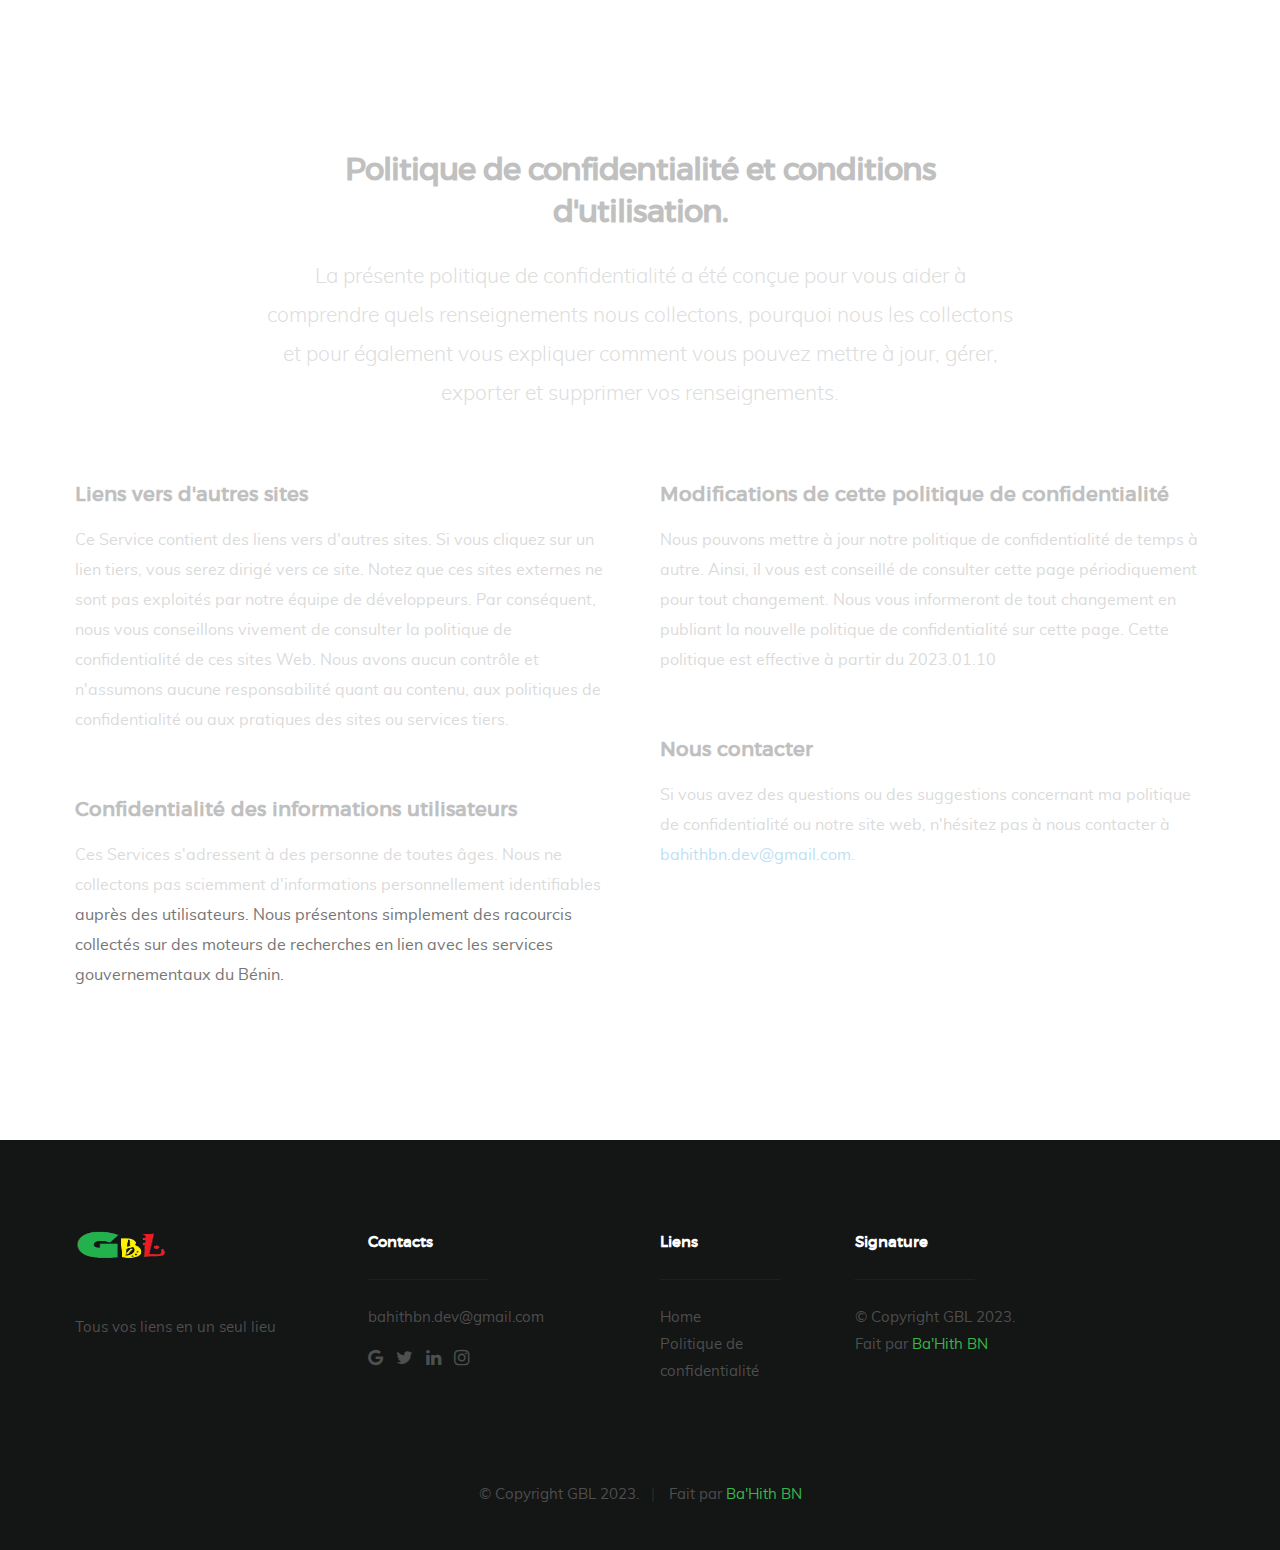
==== pages/privacy.html @ 859602ef "index manag 2" ====
<!DOCTYPE html>
<!--[if lt IE 9 ]><html class="no-js oldie" lang="en"> <![endif]-->
<!--[if IE 9 ]><html class="no-js oldie ie9" lang="en"> <![endif]-->
<!--[if (gte IE 9)|!(IE)]><!-->
<html class="no-js" lang="en">
<!--<![endif]-->

<head>

   <!--- basic page needs
   ================================================== -->
   <meta charset="utf-8">
   <title>GBJL | Privacy</title>
   <meta name="description" content="">
   <meta name="author" content="">

   <!-- mobile specific metas
   ================================================== -->
   <meta name="viewport" content="width=device-width, initial-scale=1">

   <!-- CSS
   ================================================== -->
   <link rel="stylesheet" href="css/base.css">
   <link rel="stylesheet" href="css/vendor.css">
   <link rel="stylesheet" href="css/main.css">

   <style type="text/css" media="screen">
      #styles { 
   	    background: white;
   		 padding-top: 15rem;
   		 padding-bottom: 12rem;   	
   	}      	
   </style>  

   <!-- script
   ================================================== -->
   <script src="js/modernizr.js"></script>
   <script src="js/pace.min.js"></script>

   <!-- favicons
	================================================== -->
    <link rel="shortcut icon" href="images/app_logo_off.png" type="image/x-icon">
    <link rel="icon" href="images/app_logo_off.png" type="image/x-icon">

</head>

<body id="top">

   <!-- styles
   ================================================== -->
   <section id="styles">
		
	   <div class="row narrow add-bottom text-center">

   	   <div class="col-twelve tab-full">

   		   <h1>Politique de confidentialité et conditions d'utilisation.</h1>

   			<p class="lead">La présente politique de confidentialité a été conçue pour vous aider à comprendre quels renseignements nous collectons, 
				pourquoi nous les collectons et pour également vous expliquer comment vous pouvez mettre à jour, gérer, exporter et supprimer vos renseignements.</p>   			
   		</div>

     	</div>

     	<div class="row">
     		<div class="col-six tab-full">
		     	<h3>Liens vers d'autres sites</h3>
		      	<p>Ce Service contient des liens vers d'autres sites. Si vous cliquez sur un lien tiers, vous serez dirigé vers ce site. 
					Notez que ces sites externes ne sont pas exploités par notre équipe de développeurs. 
					Par conséquent, nous vous conseillons vivement de consulter la politique de confidentialité de ces sites Web. 
					Nous avons aucun contrôle et n'assumons aucune responsabilité quant au contenu, aux politiques de confidentialité ou aux pratiques des sites ou services tiers.
	         	</p>
				<br>
				<h3>Confidentialité des informations utilisateurs</h3>
		      	<p> Ces Services s'adressent à des personne de toutes âges. 
					Nous ne collectons pas sciemment d'informations personnellement identifiables auprès des utilisateurs. 
					Nous présentons simplement des racourcis collectés sur des moteurs de recherches en lien avec les services 
					gouvernementaux du Bénin.
	         	</p>
	      	</div>

	      	<div class="col-six tab-full">
				<h3>Modifications de cette politique de confidentialité</h3>
		      	<p>Nous pouvons mettre à jour notre politique de confidentialité de temps à autre. 
					Ainsi, il vous est conseillé de consulter cette page périodiquement pour tout changement. 
					Nous vous informeront de tout changement en publiant la nouvelle politique de confidentialité sur cette page.
					Cette politique est effective à partir du 2023.01.10</p>
				<br>
				<h3>Nous contacter</h3>
		      	<p>Si vous avez des questions ou des suggestions concernant ma politique de confidentialité ou notre site web,
					n'hésitez pas à nous contacter à <a href="mailto:bahithbn.dev@gmail.com" class="text-reset">bahithbn.dev@gmail.com.</a>
				</p>
			</div>	         

		</div> <!-- end row -->

	      	
      </div> <!-- end row -->


	</section> <!-- end styles -->   
 

   <!-- footer
   ================================================== -->
   <footer>

	<div class="footer-main">
		<div class="row">  

			<div class="col-three md-1-3 tab-full footer-info">            

				<div class="footer-logo"></div>

				<p>
					Tous vos liens en un seul lieu                    
				</p>
				
				
			</div> <!-- end footer-info -->

			<div class="col-three md-1-3 tab-1-2 mob-full footer-contact">

				<h4>Contacts</h4>

				<p>
					bahithbn.dev@gmail.com <br>
				</p>        
				
				<ul class="footer-social-list">
					<li>
						<a href="mailto:bahithbn.dev@gmail.com"><i class="fa fa-google"></i></a>
					</li>
					<li>
						<a href="https://twitter.com/SaazhAl?t=oyw2-KrS9MAQXTLAEJsPbg&s=09"><i class="fa fa-twitter"></i></a>
					</li>
					<li>
						<a href="https://www.linkedin.com/in/ba-hith-bn-1179a51b2"><i class="fa fa-linkedin"></i></a>
					</li>
					<li>
						<a href="https://www.instagram.com/saazh_albahith_bn/"><i class="fa fa-instagram"></i></a>
					</li>
				</ul>

			</div> <!-- end footer-contact -->  

			<div class="col-two md-1-3 tab-1-2 mob-full footer-site-links">

				<h4>Liens</h4>

				<ul class="list-links">
					<li><a href="#">Home</a></li>
					<li><a href="privacy.html">Politique de confidentialité</a></li>
				</ul>	      		
						
			</div> <!-- end footer-site-links --> 

			<div class="col-four md-1-2 tab-full footer-subscribe">

				<h4>Signature</h4>

				<div class="copyright">
					<span>© Copyright GBL 2023.</span> <br>
					<span>Fait par <a href="http://www.styleshout.com/">Ba'Hith BN</a></span>		         	
				</div>      		
						
			</div> <!-- end footer-subscribe -->         

		</div> <!-- /row -->
	</div> <!-- end footer-main -->


  <div class="footer-bottom">

	  <div class="row">

		  <div class="col-twelve">
			  <div class="copyright">
				 <span>© Copyright GBL 2023.</span> 
				 <span>Fait par <a href="http://www.styleshout.com/">Ba'Hith BN</a></span>		         	
			 </div>

			 <div id="go-top">
				<a class="smoothscroll" title="Back to Top" href="#top"><i class="icon-arrow-up"></i></a>
			 </div>         
		  </div>

	  </div> <!-- end footer-bottom -->     	

  </div>

</footer>

    <div id="preloader"> 
    	<div id="loader"></div>
    </div>  

    <!-- Java Script
    ================================================== -->
    <script src="js/jquery-2.1.3.min.js"></script>
    <script src="js/plugins.js"></script>
    <script src="js/main.js"></script>

</body>

</html>
---- pages/css/base.css ----
/* =================================================================== 
 *
 *  Dazzle v1.0 Base Stylesheet
 *  04-27-2017
 *  ------------------------------------------------------------------
 *
 *  TOC:
 *  01. reset 
 *  02. basic/base setup styles
 *  03. grid
 *  04. block grids
 *  05. MISC
 *
 * =================================================================== */


/* ===================================================================
 *  01. reset  
 *  normalize.css v5.0.0 | MIT License | 
 *  github.com/necolas/normalize.css
 *
 * ------------------------------------------------------------------- */

html {
  font-family: sans-serif;
  line-height: 1.15;
  -ms-text-size-adjust: 100%;
  -webkit-text-size-adjust: 100%;
}

body {
  margin: 0;
}

article,
aside,
footer,
header,
nav,
section {
  display: block;
}

h1 {
  font-size: 2em;
  margin: 0.67em 0;
}

figcaption,
figure,
main {
  display: block;
}

figure {
  margin: 1em 40px;
}

hr {
  box-sizing: content-box;
  height: 0;
  overflow: visible;
}

pre {
  font-family: monospace, monospace;
  font-size: 1em;
}

a {
  background-color: transparent;
  -webkit-text-decoration-skip: objects;
}

a:active,
a:hover {
  outline-width: 0;
}

abbr[title] {
  border-bottom: none;
  text-decoration: underline;
  text-decoration: underline dotted;
}

b,
strong {
  font-weight: inherit;
}

b,
strong {
  font-weight: bolder;
}

code,
kbd,
samp {
  font-family: monospace, monospace;
  font-size: 1em;
}

dfn {
  font-style: italic;
}

mark {
  background-color: #ff0;
  color: #000;
}

small {
  font-size: 80%;
}

sub,
sup {
  font-size: 75%;
  line-height: 0;
  position: relative;
  vertical-align: baseline;
}

sub {
  bottom: -0.25em;
}

sup {
  top: -0.5em;
}

audio,
video {
  display: inline-block;
}

audio:not([controls]) {
  display: none;
  height: 0;
}

img {
  border-style: none;
}

svg:not(:root) {
  overflow: hidden;
}

button,
input,
optgroup,
select,
textarea {
  font-family: sans-serif;
  font-size: 100%;
  line-height: 1.15;
  margin: 0;
}

button,
input {
  overflow: visible;
}

button,
select {
  text-transform: none;
}

button,
html [type="button"],
[type="reset"],
[type="submit"] {
  -webkit-appearance: button;
}

button::-moz-focus-inner,
[type="button"]::-moz-focus-inner,
[type="reset"]::-moz-focus-inner,
[type="submit"]::-moz-focus-inner {
  border-style: none;
  padding: 0;
}

button:-moz-focusring,
[type="button"]:-moz-focusring,
[type="reset"]:-moz-focusring,
[type="submit"]:-moz-focusring {
  outline: 1px dotted ButtonText;
}

fieldset {
  border: 1px solid #c0c0c0;
  margin: 0 2px;
  padding: 0.35em 0.625em 0.75em;
}

legend {
  box-sizing: border-box;
  color: inherit;
  display: table;
  max-width: 100%;
  padding: 0;
  white-space: normal;
}

progress {
  display: inline-block;
  vertical-align: baseline;
}

textarea {
  overflow: auto;
}

[type="checkbox"],
[type="radio"] {
  box-sizing: border-box;
  padding: 0;
}

[type="number"]::-webkit-inner-spin-button,
[type="number"]::-webkit-outer-spin-button {
  height: auto;
}

[type="search"] {
  -webkit-appearance: textfield;
  outline-offset: -2px;
}

[type="search"]::-webkit-search-cancel-button,
[type="search"]::-webkit-search-decoration {
  -webkit-appearance: none;
}

::-webkit-file-upload-button {
  -webkit-appearance: button;
  font: inherit;
}

details,
menu {
  display: block;
}

summary {
  display: list-item;
}

canvas {
  display: inline-block;
}

template {
  display: none;
}

[hidden] {
  display: none;
}


/* ===================================================================
 *  02. basic/base setup styles - (_basic.scss)
 *
 * ------------------------------------------------------------------- */

html {
  font-size: 62.5%;
  box-sizing: border-box;
}

*,
*::before,
*::after {
  box-sizing: inherit;
}

body {
  font-weight: normal;
  line-height: 1;
  text-rendering: optimizeLegibility;
  word-wrap: break-word;
  -webkit-overflow-scrolling: touch;
  -webkit-text-size-adjust: none;
}

body,
input,
button {
  -moz-osx-font-smoothing: grayscale;
  -webkit-font-smoothing: antialiased;
}


/* ------------------------------------------------------------------- 
 * Media - (_basic.scss)
 * ------------------------------------------------------------------- */

img,
video {
  max-width: 100%;
  height: auto;
}


/* ------------------------------------------------------------------- 
 * Typography resets - (_basic.scss)
 * ------------------------------------------------------------------- */

div, dl, dt, dd, ul, ol, li, h1, h2, h3, h4, h5, h6, pre, form, p, blockquote, th, td {
  margin: 0;
  padding: 0;
}

h1, h2, h3, h4, h5, h6 {
  -webkit-font-variant-ligatures: common-ligatures;
  -moz-font-variant-ligatures: common-ligatures;
  font-variant-ligatures: common-ligatures;
  text-rendering: optimizeLegibility;
}

em,
i {
  font-style: italic;
  line-height: inherit;
}

strong,
b {
  font-weight: bold;
  line-height: inherit;
}

small {
  font-size: 60%;
  line-height: inherit;
}

ol,
ul {
  list-style: none;
}

li {
  display: block;
}


/* ------------------------------------------------------------------- 
 * links - (_basic.scss)
 * ------------------------------------------------------------------- */

a {
  text-decoration: none;
  line-height: inherit;
}

a img {
  border: none;
}


/* ------------------------------------------------------------------- 
 * inputs - (_basic.scss)
 * ------------------------------------------------------------------- */

fieldset {
  margin: 0;
  padding: 0;
}

input[type="email"],
input[type="number"],
input[type="search"],
input[type="text"],
input[type="tel"],
input[type="url"],
input[type="password"],
textarea {
  -webkit-appearance: none;
  -moz-appearance: none;
  -ms-appearance: none;
  -o-appearance: none;
  appearance: none;
}


/* ===================================================================
 *  03. grid - (_grid.scss)
 *
 * ------------------------------------------------------------------- */

.row {
  width: 94%;
  max-width: 1170px;
  margin: 0 auto;
}

.row:after {
  content: "";
  display: table;
  clear: both;
}

.row .row {
  width: auto;
  max-width: none;
  margin-left: -20px;
  margin-right: -20px;
}

[class*="col-"],
.bgrid {
  float: left;
}

[class*="col-"]+[class*="col-"].end {
  float: right;
}

[class*="col-"] {
  padding: 0 20px;
}

.col-one {
  width: 8.33333%;
}

.col-two,
.col-1-6 {
  width: 16.66667%;
}

.col-three,
.col-1-4 {
  width: 25%;
}

.col-four,
.col-1-3 {
  width: 33.33333%;
}

.col-five {
  width: 41.66667%;
}

.col-six,
.col-1-2 {
  width: 50%;
}

.col-seven {
  width: 58.33333%;
}

.col-eight,
.col-2-3 {
  width: 66.66667%;
}

.col-nine,
.col-3-4 {
  width: 75%;
}

.col-ten,
.col-5-6 {
  width: 83.33333%;
}

.col-eleven {
  width: 91.66667%;
}

.col-twelve,
.col-full {
  width: 100%;
}


/* ------------------------------------------------------------------- 
 * medium size devices - (_grid.scss)
 * ------------------------------------------------------------------- */

@media only screen and (max-width: 1024px) {
  .row .row {
    margin-left: -18px;
    margin-right: -18px;
  }
  [class*="col-"] {
    padding: 0 18px;
  }
  .md-two,
  .md-1-6 {
    width: 16.66667%;
  }
  .md-one {
    width: 8.33333%;
  }
  .md-three,
  .md-1-4 {
    width: 25%;
  }
  .md-four,
  .md-1-3 {
    width: 33.33333%;
  }
  .md-five {
    width: 41.66667%;
  }
  .md-six,
  .md-1-2 {
    width: 50%;
  }
  .md-seven {
    width: 58.33333%;
  }
  .md-eight,
  .md-2-3 {
    width: 66.66667%;
  }
  .md-nine,
  .md-3-4 {
    width: 75%;
  }
  .md-ten,
  .md-5-6 {
    width: 83.33333%;
  }
  .md-eleven {
    width: 91.66667%;
  }
  .md-twelve,
  .md-full {
    width: 100%;
  }
}


/* ------------------------------------------------------------------- 
 * tablets - (_grid.scss)
 * ------------------------------------------------------------------- */

@media only screen and (max-width: 768px) {
  .row {
    width: auto;
    padding-left: 30px;
    padding-right: 30px;
  }
  .row .row {
    padding-left: 0;
    padding-right: 0;
    margin-left: -15px;
    margin-right: -15px;
  }
  [class*="col-"] {
    padding: 0 15px;
  }
  .tab-1-4 {
    width: 25%;
  }
  .tab-1-3 {
    width: 33.33333%;
  }
  .tab-1-2 {
    width: 50%;
  }
  .tab-2-3 {
    width: 66.66667%;
  }
  .tab-3-4 {
    width: 75%;
  }
  .tab-full {
    width: 100%;
  }
}


/* ------------------------------------------------------------------- 
 *  mobile devices - (_grid.scss)
 * ------------------------------------------------------------------- */

@media only screen and (max-width: 600px) {
  .row {
    padding-left: 25px;
    padding-right: 25px;
  }
  .row .row {
    margin-left: -10px;
    margin-right: -10px;
  }
  [class*="col-"] {
    padding: 0 10px;
  }
  .mob-1-4 {
    width: 25%;
  }
  .mob-1-3 {
    width: 33.33333%;
  }
  .mob-1-2 {
    width: 50%;
  }
  .mob-2-3 {
    width: 66.66667%;
  }
  .mob-3-4 {
    width: 75%;
  }
  .mob-full {
    width: 100%;
  }
}


/* ------------------------------------------------------------------- 
 * small mobile devices - (_grid.scss)
 * ------------------------------------------------------------------- */

@media only screen and (max-width: 400px) {
  .row .row {
    padding-left: 0;
    padding-right: 0;
    margin-left: 0;
    margin-right: 0;
  }
  [class*="col-"] {
    width: 100% !important;
    float: none !important;
    clear: both !important;
    margin-left: 0;
    margin-right: 0;
    padding: 0;
  }
  [class*="col-"]+[class*="col-"].end {
    float: none;
  }
}


/* ===================================================================
 *  04. block grids - (_grid.scss)
 *
 * ------------------------------------------------------------------- */

[class*="block-"]:after {
  content: "";
  display: table;
  clear: both;
}

.block-1-6 .bgrid {
  width: 16.66667%;
}

.block-1-5 .bgrid {
  width: 20%;
}

.block-1-4 .bgrid {
  width: 25%;
}

.block-1-3 .bgrid {
  width: 33.33333%;
}

.block-1-2 .bgrid {
  width: 50%;
}


/**
 * Clearing for block grid columns. Allow columns with 
 * different heights to align properly.
 */

.block-1-6 .bgrid:nth-child(6n+1),
.block-1-5 .bgrid:nth-child(5n+1),
.block-1-4 .bgrid:nth-child(4n+1),
.block-1-3 .bgrid:nth-child(3n+1),
.block-1-2 .bgrid:nth-child(2n+1) {
  clear: both;
}


/* ------------------------------------------------------------------- 
 * medium size devices - (_grid.scss)
 * ------------------------------------------------------------------- */

@media only screen and (max-width: 1024px) {
  .block-m-1-6 .bgrid {
    width: 16.66667%;
  }
  .block-m-1-5 .bgrid {
    width: 20%;
  }
  .block-m-1-4 .bgrid {
    width: 25%;
  }
  .block-m-1-3 .bgrid {
    width: 33.33333%;
  }
  .block-m-1-2 .bgrid {
    width: 50%;
  }
  .block-m-full .bgrid {
    width: 100%;
    clear: both;
  }
  [class*="block-m-"] .bgrid:nth-child(n) {
    clear: none;
  }
  .block-m-1-6 .bgrid:nth-child(6n+1),
  .block-m-1-5 .bgrid:nth-child(5n+1),
  .block-m-1-4 .bgrid:nth-child(4n+1),
  .block-m-1-3 .bgrid:nth-child(3n+1),
  .block-m-1-2 .bgrid:nth-child(2n+1) {
    clear: both;
  }
}


/* ------------------------------------------------------------------- 
 * tablets - (_grid.scss)
 * ------------------------------------------------------------------- */

@media only screen and (max-width: 768px) {
  .block-tab-1-6 .bgrid {
    width: 16.66667%;
  }
  .block-tab-1-5 .bgrid {
    width: 20%;
  }
  .block-tab-1-4 .bgrid {
    width: 25%;
  }
  .block-tab-1-3 .bgrid {
    width: 33.33333%;
  }
  .block-tab-1-2 .bgrid {
    width: 50%;
  }
  .block-tab-full .bgrid {
    width: 100%;
    clear: both;
  }
  [class*="block-tab-"] .bgrid:nth-child(n) {
    clear: none;
  }
  .block-tab-1-6 .bgrid:nth-child(6n+1),
  .block-tab-1-6 .bgrid:nth-child(5n+1),
  .block-tab-1-4 .bgrid:nth-child(4n+1),
  .block-tab-1-3 .bgrid:nth-child(3n+1),
  .block-tab-1-2 .bgrid:nth-child(2n+1) {
    clear: both;
  }
}


/* ------------------------------------------------------------------- 
 * mobile devices - (_grid.scss)
 * ------------------------------------------------------------------- */

@media only screen and (max-width: 600px) {
  .block-mob-1-6 .bgrid {
    width: 16.66667%;
  }
  .block-mob-1-5 .bgrid {
    width: 20%;
  }
  .block-mob-1-4 .bgrid {
    width: 25%;
  }
  .block-mob-1-3 .bgrid {
    width: 33.33333%;
  }
  .block-mob-1-2 .bgrid {
    width: 50%;
  }
  .block-mob-full .bgrid {
    width: 100%;
    clear: both;
  }
  [class*="block-mob-"] .bgrid:nth-child(n) {
    clear: none;
  }
  .block-mob-1-6 .bgrid:nth-child(6n+1),
  .block-mob-1-5 .bgrid:nth-child(5n+1),
  .block-mob-1-4 .bgrid:nth-child(4n+1),
  .block-mob-1-3 .bgrid:nth-child(3n+1),
  .block-mob-1-2 .bgrid:nth-child(2n+1) {
    clear: both;
  }
}


/* ------------------------------------------------------------------- 
 * stack on small mobile devices - (_grid.scss)
 * ------------------------------------------------------------------- */

@media only screen and (max-width: 400px) {
  .stack .bgrid {
    width: 100% !important;
    float: none !important;
    clear: both !important;
    margin-left: 0;
    margin-right: 0;
  }
}


/* ===================================================================
 *  05. MISC  - (_grid.scss)
 *
 * ------------------------------------------------------------------- */

.group:after {
  content: "";
  display: table;
  clear: both;
}


/* Misc Helper Styles */

.is-hidden {
  display: none;
}

.is-invisible {
  visibility: hidden;
}

.antialiased {
  -webkit-font-smoothing: antialiased;
  -moz-osx-font-smoothing: grayscale;
}

.overflow-hidden {
  overflow: hidden;
}

.remove-bottom {
  margin-bottom: 0;
}

.half-bottom {
  margin-bottom: 1.5rem !important;
}

.add-bottom {
  margin-bottom: 3rem !important;
}

.no-border {
  border: none;
}

.full-width {
  width: 100%;
}

.text-center {
  text-align: center;
}

.text-left {
  text-align: left;
}

.text-right {
  text-align: right;
}

.pull-left {
  float: left;
}

.pull-right {
  float: right;
}

.align-center {
  margin-left: auto;
  margin-right: auto;
  text-align: center;
}


/*# sourceMappingURL=base.css.map */
---- pages/css/vendor.css ----
/* =================================================================== 
 *
 *  Dazzle v1.0 Vendor/Third Party CSS 
 *  04-27-2017
 *  ------------------------------------------------------------------
 *
 *  TOC:
 *  01. animate on scroll
 *  02. owl carousel
 *  03. lity
 *
 * =================================================================== */


/*! 
 *  01. animate on scroll 
 *  https://michalsnik.github.io/aos/
 *
 */

[data-aos][data-aos][data-aos-duration='50'],
body[data-aos-duration='50'] [data-aos] {
  transition-duration: 50ms;
}

[data-aos][data-aos][data-aos-delay='50'],
body[data-aos-delay='50'] [data-aos] {
  transition-delay: 0;
}

[data-aos][data-aos][data-aos-delay='50'].aos-animate,
body[data-aos-delay='50'] [data-aos].aos-animate {
  transition-delay: 50ms;
}

[data-aos][data-aos][data-aos-duration='100'],
body[data-aos-duration='100'] [data-aos] {
  transition-duration: .1s;
}

[data-aos][data-aos][data-aos-delay='100'],
body[data-aos-delay='100'] [data-aos] {
  transition-delay: 0;
}

[data-aos][data-aos][data-aos-delay='100'].aos-animate,
body[data-aos-delay='100'] [data-aos].aos-animate {
  transition-delay: .1s;
}

[data-aos][data-aos][data-aos-duration='150'],
body[data-aos-duration='150'] [data-aos] {
  transition-duration: .15s;
}

[data-aos][data-aos][data-aos-delay='150'],
body[data-aos-delay='150'] [data-aos] {
  transition-delay: 0;
}

[data-aos][data-aos][data-aos-delay='150'].aos-animate,
body[data-aos-delay='150'] [data-aos].aos-animate {
  transition-delay: .15s;
}

[data-aos][data-aos][data-aos-duration='200'],
body[data-aos-duration='200'] [data-aos] {
  transition-duration: .2s;
}

[data-aos][data-aos][data-aos-delay='200'],
body[data-aos-delay='200'] [data-aos] {
  transition-delay: 0;
}

[data-aos][data-aos][data-aos-delay='200'].aos-animate,
body[data-aos-delay='200'] [data-aos].aos-animate {
  transition-delay: .2s;
}

[data-aos][data-aos][data-aos-duration='250'],
body[data-aos-duration='250'] [data-aos] {
  transition-duration: .25s;
}

[data-aos][data-aos][data-aos-delay='250'],
body[data-aos-delay='250'] [data-aos] {
  transition-delay: 0;
}

[data-aos][data-aos][data-aos-delay='250'].aos-animate,
body[data-aos-delay='250'] [data-aos].aos-animate {
  transition-delay: .25s;
}

[data-aos][data-aos][data-aos-duration='300'],
body[data-aos-duration='300'] [data-aos] {
  transition-duration: .3s;
}

[data-aos][data-aos][data-aos-delay='300'],
body[data-aos-delay='300'] [data-aos] {
  transition-delay: 0;
}

[data-aos][data-aos][data-aos-delay='300'].aos-animate,
body[data-aos-delay='300'] [data-aos].aos-animate {
  transition-delay: .3s;
}

[data-aos][data-aos][data-aos-duration='350'],
body[data-aos-duration='350'] [data-aos] {
  transition-duration: .35s;
}

[data-aos][data-aos][data-aos-delay='350'],
body[data-aos-delay='350'] [data-aos] {
  transition-delay: 0;
}

[data-aos][data-aos][data-aos-delay='350'].aos-animate,
body[data-aos-delay='350'] [data-aos].aos-animate {
  transition-delay: .35s;
}

[data-aos][data-aos][data-aos-duration='400'],
body[data-aos-duration='400'] [data-aos] {
  transition-duration: .4s;
}

[data-aos][data-aos][data-aos-delay='400'],
body[data-aos-delay='400'] [data-aos] {
  transition-delay: 0;
}

[data-aos][data-aos][data-aos-delay='400'].aos-animate,
body[data-aos-delay='400'] [data-aos].aos-animate {
  transition-delay: .4s;
}

[data-aos][data-aos][data-aos-duration='450'],
body[data-aos-duration='450'] [data-aos] {
  transition-duration: .45s;
}

[data-aos][data-aos][data-aos-delay='450'],
body[data-aos-delay='450'] [data-aos] {
  transition-delay: 0;
}

[data-aos][data-aos][data-aos-delay='450'].aos-animate,
body[data-aos-delay='450'] [data-aos].aos-animate {
  transition-delay: .45s;
}

[data-aos][data-aos][data-aos-duration='500'],
body[data-aos-duration='500'] [data-aos] {
  transition-duration: .5s;
}

[data-aos][data-aos][data-aos-delay='500'],
body[data-aos-delay='500'] [data-aos] {
  transition-delay: 0;
}

[data-aos][data-aos][data-aos-delay='500'].aos-animate,
body[data-aos-delay='500'] [data-aos].aos-animate {
  transition-delay: .5s;
}

[data-aos][data-aos][data-aos-duration='550'],
body[data-aos-duration='550'] [data-aos] {
  transition-duration: .55s;
}

[data-aos][data-aos][data-aos-delay='550'],
body[data-aos-delay='550'] [data-aos] {
  transition-delay: 0;
}

[data-aos][data-aos][data-aos-delay='550'].aos-animate,
body[data-aos-delay='550'] [data-aos].aos-animate {
  transition-delay: .55s;
}

[data-aos][data-aos][data-aos-duration='600'],
body[data-aos-duration='600'] [data-aos] {
  transition-duration: .6s;
}

[data-aos][data-aos][data-aos-delay='600'],
body[data-aos-delay='600'] [data-aos] {
  transition-delay: 0;
}

[data-aos][data-aos][data-aos-delay='600'].aos-animate,
body[data-aos-delay='600'] [data-aos].aos-animate {
  transition-delay: .6s;
}

[data-aos][data-aos][data-aos-duration='650'],
body[data-aos-duration='650'] [data-aos] {
  transition-duration: .65s;
}

[data-aos][data-aos][data-aos-delay='650'],
body[data-aos-delay='650'] [data-aos] {
  transition-delay: 0;
}

[data-aos][data-aos][data-aos-delay='650'].aos-animate,
body[data-aos-delay='650'] [data-aos].aos-animate {
  transition-delay: .65s;
}

[data-aos][data-aos][data-aos-duration='700'],
body[data-aos-duration='700'] [data-aos] {
  transition-duration: .7s;
}

[data-aos][data-aos][data-aos-delay='700'],
body[data-aos-delay='700'] [data-aos] {
  transition-delay: 0;
}

[data-aos][data-aos][data-aos-delay='700'].aos-animate,
body[data-aos-delay='700'] [data-aos].aos-animate {
  transition-delay: .7s;
}

[data-aos][data-aos][data-aos-duration='750'],
body[data-aos-duration='750'] [data-aos] {
  transition-duration: .75s;
}

[data-aos][data-aos][data-aos-delay='750'],
body[data-aos-delay='750'] [data-aos] {
  transition-delay: 0;
}

[data-aos][data-aos][data-aos-delay='750'].aos-animate,
body[data-aos-delay='750'] [data-aos].aos-animate {
  transition-delay: .75s;
}

[data-aos][data-aos][data-aos-duration='800'],
body[data-aos-duration='800'] [data-aos] {
  transition-duration: .8s;
}

[data-aos][data-aos][data-aos-delay='800'],
body[data-aos-delay='800'] [data-aos] {
  transition-delay: 0;
}

[data-aos][data-aos][data-aos-delay='800'].aos-animate,
body[data-aos-delay='800'] [data-aos].aos-animate {
  transition-delay: .8s;
}

[data-aos][data-aos][data-aos-duration='850'],
body[data-aos-duration='850'] [data-aos] {
  transition-duration: .85s;
}

[data-aos][data-aos][data-aos-delay='850'],
body[data-aos-delay='850'] [data-aos] {
  transition-delay: 0;
}

[data-aos][data-aos][data-aos-delay='850'].aos-animate,
body[data-aos-delay='850'] [data-aos].aos-animate {
  transition-delay: .85s;
}

[data-aos][data-aos][data-aos-duration='900'],
body[data-aos-duration='900'] [data-aos] {
  transition-duration: .9s;
}

[data-aos][data-aos][data-aos-delay='900'],
body[data-aos-delay='900'] [data-aos] {
  transition-delay: 0;
}

[data-aos][data-aos][data-aos-delay='900'].aos-animate,
body[data-aos-delay='900'] [data-aos].aos-animate {
  transition-delay: .9s;
}

[data-aos][data-aos][data-aos-duration='950'],
body[data-aos-duration='950'] [data-aos] {
  transition-duration: .95s;
}

[data-aos][data-aos][data-aos-delay='950'],
body[data-aos-delay='950'] [data-aos] {
  transition-delay: 0;
}

[data-aos][data-aos][data-aos-delay='950'].aos-animate,
body[data-aos-delay='950'] [data-aos].aos-animate {
  transition-delay: .95s;
}

[data-aos][data-aos][data-aos-duration='1000'],
body[data-aos-duration='1000'] [data-aos] {
  transition-duration: 1s;
}

[data-aos][data-aos][data-aos-delay='1000'],
body[data-aos-delay='1000'] [data-aos] {
  transition-delay: 0;
}

[data-aos][data-aos][data-aos-delay='1000'].aos-animate,
body[data-aos-delay='1000'] [data-aos].aos-animate {
  transition-delay: 1s;
}

[data-aos][data-aos][data-aos-duration='1050'],
body[data-aos-duration='1050'] [data-aos] {
  transition-duration: 1.05s;
}

[data-aos][data-aos][data-aos-delay='1050'],
body[data-aos-delay='1050'] [data-aos] {
  transition-delay: 0;
}

[data-aos][data-aos][data-aos-delay='1050'].aos-animate,
body[data-aos-delay='1050'] [data-aos].aos-animate {
  transition-delay: 1.05s;
}

[data-aos][data-aos][data-aos-duration='1100'],
body[data-aos-duration='1100'] [data-aos] {
  transition-duration: 1.1s;
}

[data-aos][data-aos][data-aos-delay='1100'],
body[data-aos-delay='1100'] [data-aos] {
  transition-delay: 0;
}

[data-aos][data-aos][data-aos-delay='1100'].aos-animate,
body[data-aos-delay='1100'] [data-aos].aos-animate {
  transition-delay: 1.1s;
}

[data-aos][data-aos][data-aos-duration='1150'],
body[data-aos-duration='1150'] [data-aos] {
  transition-duration: 1.15s;
}

[data-aos][data-aos][data-aos-delay='1150'],
body[data-aos-delay='1150'] [data-aos] {
  transition-delay: 0;
}

[data-aos][data-aos][data-aos-delay='1150'].aos-animate,
body[data-aos-delay='1150'] [data-aos].aos-animate {
  transition-delay: 1.15s;
}

[data-aos][data-aos][data-aos-duration='1200'],
body[data-aos-duration='1200'] [data-aos] {
  transition-duration: 1.2s;
}

[data-aos][data-aos][data-aos-delay='1200'],
body[data-aos-delay='1200'] [data-aos] {
  transition-delay: 0;
}

[data-aos][data-aos][data-aos-delay='1200'].aos-animate,
body[data-aos-delay='1200'] [data-aos].aos-animate {
  transition-delay: 1.2s;
}

[data-aos][data-aos][data-aos-duration='1250'],
body[data-aos-duration='1250'] [data-aos] {
  transition-duration: 1.25s;
}

[data-aos][data-aos][data-aos-delay='1250'],
body[data-aos-delay='1250'] [data-aos] {
  transition-delay: 0;
}

[data-aos][data-aos][data-aos-delay='1250'].aos-animate,
body[data-aos-delay='1250'] [data-aos].aos-animate {
  transition-delay: 1.25s;
}

[data-aos][data-aos][data-aos-duration='1300'],
body[data-aos-duration='1300'] [data-aos] {
  transition-duration: 1.3s;
}

[data-aos][data-aos][data-aos-delay='1300'],
body[data-aos-delay='1300'] [data-aos] {
  transition-delay: 0;
}

[data-aos][data-aos][data-aos-delay='1300'].aos-animate,
body[data-aos-delay='1300'] [data-aos].aos-animate {
  transition-delay: 1.3s;
}

[data-aos][data-aos][data-aos-duration='1350'],
body[data-aos-duration='1350'] [data-aos] {
  transition-duration: 1.35s;
}

[data-aos][data-aos][data-aos-delay='1350'],
body[data-aos-delay='1350'] [data-aos] {
  transition-delay: 0;
}

[data-aos][data-aos][data-aos-delay='1350'].aos-animate,
body[data-aos-delay='1350'] [data-aos].aos-animate {
  transition-delay: 1.35s;
}

[data-aos][data-aos][data-aos-duration='1400'],
body[data-aos-duration='1400'] [data-aos] {
  transition-duration: 1.4s;
}

[data-aos][data-aos][data-aos-delay='1400'],
body[data-aos-delay='1400'] [data-aos] {
  transition-delay: 0;
}

[data-aos][data-aos][data-aos-delay='1400'].aos-animate,
body[data-aos-delay='1400'] [data-aos].aos-animate {
  transition-delay: 1.4s;
}

[data-aos][data-aos][data-aos-duration='1450'],
body[data-aos-duration='1450'] [data-aos] {
  transition-duration: 1.45s;
}

[data-aos][data-aos][data-aos-delay='1450'],
body[data-aos-delay='1450'] [data-aos] {
  transition-delay: 0;
}

[data-aos][data-aos][data-aos-delay='1450'].aos-animate,
body[data-aos-delay='1450'] [data-aos].aos-animate {
  transition-delay: 1.45s;
}

[data-aos][data-aos][data-aos-duration='1500'],
body[data-aos-duration='1500'] [data-aos] {
  transition-duration: 1.5s;
}

[data-aos][data-aos][data-aos-delay='1500'],
body[data-aos-delay='1500'] [data-aos] {
  transition-delay: 0;
}

[data-aos][data-aos][data-aos-delay='1500'].aos-animate,
body[data-aos-delay='1500'] [data-aos].aos-animate {
  transition-delay: 1.5s;
}

[data-aos][data-aos][data-aos-duration='1550'],
body[data-aos-duration='1550'] [data-aos] {
  transition-duration: 1.55s;
}

[data-aos][data-aos][data-aos-delay='1550'],
body[data-aos-delay='1550'] [data-aos] {
  transition-delay: 0;
}

[data-aos][data-aos][data-aos-delay='1550'].aos-animate,
body[data-aos-delay='1550'] [data-aos].aos-animate {
  transition-delay: 1.55s;
}

[data-aos][data-aos][data-aos-duration='1600'],
body[data-aos-duration='1600'] [data-aos] {
  transition-duration: 1.6s;
}

[data-aos][data-aos][data-aos-delay='1600'],
body[data-aos-delay='1600'] [data-aos] {
  transition-delay: 0;
}

[data-aos][data-aos][data-aos-delay='1600'].aos-animate,
body[data-aos-delay='1600'] [data-aos].aos-animate {
  transition-delay: 1.6s;
}

[data-aos][data-aos][data-aos-duration='1650'],
body[data-aos-duration='1650'] [data-aos] {
  transition-duration: 1.65s;
}

[data-aos][data-aos][data-aos-delay='1650'],
body[data-aos-delay='1650'] [data-aos] {
  transition-delay: 0;
}

[data-aos][data-aos][data-aos-delay='1650'].aos-animate,
body[data-aos-delay='1650'] [data-aos].aos-animate {
  transition-delay: 1.65s;
}

[data-aos][data-aos][data-aos-duration='1700'],
body[data-aos-duration='1700'] [data-aos] {
  transition-duration: 1.7s;
}

[data-aos][data-aos][data-aos-delay='1700'],
body[data-aos-delay='1700'] [data-aos] {
  transition-delay: 0;
}

[data-aos][data-aos][data-aos-delay='1700'].aos-animate,
body[data-aos-delay='1700'] [data-aos].aos-animate {
  transition-delay: 1.7s;
}

[data-aos][data-aos][data-aos-duration='1750'],
body[data-aos-duration='1750'] [data-aos] {
  transition-duration: 1.75s;
}

[data-aos][data-aos][data-aos-delay='1750'],
body[data-aos-delay='1750'] [data-aos] {
  transition-delay: 0;
}

[data-aos][data-aos][data-aos-delay='1750'].aos-animate,
body[data-aos-delay='1750'] [data-aos].aos-animate {
  transition-delay: 1.75s;
}

[data-aos][data-aos][data-aos-duration='1800'],
body[data-aos-duration='1800'] [data-aos] {
  transition-duration: 1.8s;
}

[data-aos][data-aos][data-aos-delay='1800'],
body[data-aos-delay='1800'] [data-aos] {
  transition-delay: 0;
}

[data-aos][data-aos][data-aos-delay='1800'].aos-animate,
body[data-aos-delay='1800'] [data-aos].aos-animate {
  transition-delay: 1.8s;
}

[data-aos][data-aos][data-aos-duration='1850'],
body[data-aos-duration='1850'] [data-aos] {
  transition-duration: 1.85s;
}

[data-aos][data-aos][data-aos-delay='1850'],
body[data-aos-delay='1850'] [data-aos] {
  transition-delay: 0;
}

[data-aos][data-aos][data-aos-delay='1850'].aos-animate,
body[data-aos-delay='1850'] [data-aos].aos-animate {
  transition-delay: 1.85s;
}

[data-aos][data-aos][data-aos-duration='1900'],
body[data-aos-duration='1900'] [data-aos] {
  transition-duration: 1.9s;
}

[data-aos][data-aos][data-aos-delay='1900'],
body[data-aos-delay='1900'] [data-aos] {
  transition-delay: 0;
}

[data-aos][data-aos][data-aos-delay='1900'].aos-animate,
body[data-aos-delay='1900'] [data-aos].aos-animate {
  transition-delay: 1.9s;
}

[data-aos][data-aos][data-aos-duration='1950'],
body[data-aos-duration='1950'] [data-aos] {
  transition-duration: 1.95s;
}

[data-aos][data-aos][data-aos-delay='1950'],
body[data-aos-delay='1950'] [data-aos] {
  transition-delay: 0;
}

[data-aos][data-aos][data-aos-delay='1950'].aos-animate,
body[data-aos-delay='1950'] [data-aos].aos-animate {
  transition-delay: 1.95s;
}

[data-aos][data-aos][data-aos-duration='2000'],
body[data-aos-duration='2000'] [data-aos] {
  transition-duration: 2s;
}

[data-aos][data-aos][data-aos-delay='2000'],
body[data-aos-delay='2000'] [data-aos] {
  transition-delay: 0;
}

[data-aos][data-aos][data-aos-delay='2000'].aos-animate,
body[data-aos-delay='2000'] [data-aos].aos-animate {
  transition-delay: 2s;
}

[data-aos][data-aos][data-aos-duration='2050'],
body[data-aos-duration='2050'] [data-aos] {
  transition-duration: 2.05s;
}

[data-aos][data-aos][data-aos-delay='2050'],
body[data-aos-delay='2050'] [data-aos] {
  transition-delay: 0;
}

[data-aos][data-aos][data-aos-delay='2050'].aos-animate,
body[data-aos-delay='2050'] [data-aos].aos-animate {
  transition-delay: 2.05s;
}

[data-aos][data-aos][data-aos-duration='2100'],
body[data-aos-duration='2100'] [data-aos] {
  transition-duration: 2.1s;
}

[data-aos][data-aos][data-aos-delay='2100'],
body[data-aos-delay='2100'] [data-aos] {
  transition-delay: 0;
}

[data-aos][data-aos][data-aos-delay='2100'].aos-animate,
body[data-aos-delay='2100'] [data-aos].aos-animate {
  transition-delay: 2.1s;
}

[data-aos][data-aos][data-aos-duration='2150'],
body[data-aos-duration='2150'] [data-aos] {
  transition-duration: 2.15s;
}

[data-aos][data-aos][data-aos-delay='2150'],
body[data-aos-delay='2150'] [data-aos] {
  transition-delay: 0;
}

[data-aos][data-aos][data-aos-delay='2150'].aos-animate,
body[data-aos-delay='2150'] [data-aos].aos-animate {
  transition-delay: 2.15s;
}

[data-aos][data-aos][data-aos-duration='2200'],
body[data-aos-duration='2200'] [data-aos] {
  transition-duration: 2.2s;
}

[data-aos][data-aos][data-aos-delay='2200'],
body[data-aos-delay='2200'] [data-aos] {
  transition-delay: 0;
}

[data-aos][data-aos][data-aos-delay='2200'].aos-animate,
body[data-aos-delay='2200'] [data-aos].aos-animate {
  transition-delay: 2.2s;
}

[data-aos][data-aos][data-aos-duration='2250'],
body[data-aos-duration='2250'] [data-aos] {
  transition-duration: 2.25s;
}

[data-aos][data-aos][data-aos-delay='2250'],
body[data-aos-delay='2250'] [data-aos] {
  transition-delay: 0;
}

[data-aos][data-aos][data-aos-delay='2250'].aos-animate,
body[data-aos-delay='2250'] [data-aos].aos-animate {
  transition-delay: 2.25s;
}

[data-aos][data-aos][data-aos-duration='2300'],
body[data-aos-duration='2300'] [data-aos] {
  transition-duration: 2.3s;
}

[data-aos][data-aos][data-aos-delay='2300'],
body[data-aos-delay='2300'] [data-aos] {
  transition-delay: 0;
}

[data-aos][data-aos][data-aos-delay='2300'].aos-animate,
body[data-aos-delay='2300'] [data-aos].aos-animate {
  transition-delay: 2.3s;
}

[data-aos][data-aos][data-aos-duration='2350'],
body[data-aos-duration='2350'] [data-aos] {
  transition-duration: 2.35s;
}

[data-aos][data-aos][data-aos-delay='2350'],
body[data-aos-delay='2350'] [data-aos] {
  transition-delay: 0;
}

[data-aos][data-aos][data-aos-delay='2350'].aos-animate,
body[data-aos-delay='2350'] [data-aos].aos-animate {
  transition-delay: 2.35s;
}

[data-aos][data-aos][data-aos-duration='2400'],
body[data-aos-duration='2400'] [data-aos] {
  transition-duration: 2.4s;
}

[data-aos][data-aos][data-aos-delay='2400'],
body[data-aos-delay='2400'] [data-aos] {
  transition-delay: 0;
}

[data-aos][data-aos][data-aos-delay='2400'].aos-animate,
body[data-aos-delay='2400'] [data-aos].aos-animate {
  transition-delay: 2.4s;
}

[data-aos][data-aos][data-aos-duration='2450'],
body[data-aos-duration='2450'] [data-aos] {
  transition-duration: 2.45s;
}

[data-aos][data-aos][data-aos-delay='2450'],
body[data-aos-delay='2450'] [data-aos] {
  transition-delay: 0;
}

[data-aos][data-aos][data-aos-delay='2450'].aos-animate,
body[data-aos-delay='2450'] [data-aos].aos-animate {
  transition-delay: 2.45s;
}

[data-aos][data-aos][data-aos-duration='2500'],
body[data-aos-duration='2500'] [data-aos] {
  transition-duration: 2.5s;
}

[data-aos][data-aos][data-aos-delay='2500'],
body[data-aos-delay='2500'] [data-aos] {
  transition-delay: 0;
}

[data-aos][data-aos][data-aos-delay='2500'].aos-animate,
body[data-aos-delay='2500'] [data-aos].aos-animate {
  transition-delay: 2.5s;
}

[data-aos][data-aos][data-aos-duration='2550'],
body[data-aos-duration='2550'] [data-aos] {
  transition-duration: 2.55s;
}

[data-aos][data-aos][data-aos-delay='2550'],
body[data-aos-delay='2550'] [data-aos] {
  transition-delay: 0;
}

[data-aos][data-aos][data-aos-delay='2550'].aos-animate,
body[data-aos-delay='2550'] [data-aos].aos-animate {
  transition-delay: 2.55s;
}

[data-aos][data-aos][data-aos-duration='2600'],
body[data-aos-duration='2600'] [data-aos] {
  transition-duration: 2.6s;
}

[data-aos][data-aos][data-aos-delay='2600'],
body[data-aos-delay='2600'] [data-aos] {
  transition-delay: 0;
}

[data-aos][data-aos][data-aos-delay='2600'].aos-animate,
body[data-aos-delay='2600'] [data-aos].aos-animate {
  transition-delay: 2.6s;
}

[data-aos][data-aos][data-aos-duration='2650'],
body[data-aos-duration='2650'] [data-aos] {
  transition-duration: 2.65s;
}

[data-aos][data-aos][data-aos-delay='2650'],
body[data-aos-delay='2650'] [data-aos] {
  transition-delay: 0;
}

[data-aos][data-aos][data-aos-delay='2650'].aos-animate,
body[data-aos-delay='2650'] [data-aos].aos-animate {
  transition-delay: 2.65s;
}

[data-aos][data-aos][data-aos-duration='2700'],
body[data-aos-duration='2700'] [data-aos] {
  transition-duration: 2.7s;
}

[data-aos][data-aos][data-aos-delay='2700'],
body[data-aos-delay='2700'] [data-aos] {
  transition-delay: 0;
}

[data-aos][data-aos][data-aos-delay='2700'].aos-animate,
body[data-aos-delay='2700'] [data-aos].aos-animate {
  transition-delay: 2.7s;
}

[data-aos][data-aos][data-aos-duration='2750'],
body[data-aos-duration='2750'] [data-aos] {
  transition-duration: 2.75s;
}

[data-aos][data-aos][data-aos-delay='2750'],
body[data-aos-delay='2750'] [data-aos] {
  transition-delay: 0;
}

[data-aos][data-aos][data-aos-delay='2750'].aos-animate,
body[data-aos-delay='2750'] [data-aos].aos-animate {
  transition-delay: 2.75s;
}

[data-aos][data-aos][data-aos-duration='2800'],
body[data-aos-duration='2800'] [data-aos] {
  transition-duration: 2.8s;
}

[data-aos][data-aos][data-aos-delay='2800'],
body[data-aos-delay='2800'] [data-aos] {
  transition-delay: 0;
}

[data-aos][data-aos][data-aos-delay='2800'].aos-animate,
body[data-aos-delay='2800'] [data-aos].aos-animate {
  transition-delay: 2.8s;
}

[data-aos][data-aos][data-aos-duration='2850'],
body[data-aos-duration='2850'] [data-aos] {
  transition-duration: 2.85s;
}

[data-aos][data-aos][data-aos-delay='2850'],
body[data-aos-delay='2850'] [data-aos] {
  transition-delay: 0;
}

[data-aos][data-aos][data-aos-delay='2850'].aos-animate,
body[data-aos-delay='2850'] [data-aos].aos-animate {
  transition-delay: 2.85s;
}

[data-aos][data-aos][data-aos-duration='2900'],
body[data-aos-duration='2900'] [data-aos] {
  transition-duration: 2.9s;
}

[data-aos][data-aos][data-aos-delay='2900'],
body[data-aos-delay='2900'] [data-aos] {
  transition-delay: 0;
}

[data-aos][data-aos][data-aos-delay='2900'].aos-animate,
body[data-aos-delay='2900'] [data-aos].aos-animate {
  transition-delay: 2.9s;
}

[data-aos][data-aos][data-aos-duration='2950'],
body[data-aos-duration='2950'] [data-aos] {
  transition-duration: 2.95s;
}

[data-aos][data-aos][data-aos-delay='2950'],
body[data-aos-delay='2950'] [data-aos] {
  transition-delay: 0;
}

[data-aos][data-aos][data-aos-delay='2950'].aos-animate,
body[data-aos-delay='2950'] [data-aos].aos-animate {
  transition-delay: 2.95s;
}

[data-aos][data-aos][data-aos-duration='3000'],
body[data-aos-duration='3000'] [data-aos] {
  transition-duration: 3s;
}

[data-aos][data-aos][data-aos-delay='3000'],
body[data-aos-delay='3000'] [data-aos] {
  transition-delay: 0;
}

[data-aos][data-aos][data-aos-delay='3000'].aos-animate,
body[data-aos-delay='3000'] [data-aos].aos-animate {
  transition-delay: 3s;
}

[data-aos][data-aos][data-aos-easing=linear],
body[data-aos-easing=linear] [data-aos] {
  transition-timing-function: cubic-bezier(0.25, 0.25, 0.75, 0.75);
}

[data-aos][data-aos][data-aos-easing=ease],
body[data-aos-easing=ease] [data-aos] {
  transition-timing-function: ease;
}

[data-aos][data-aos][data-aos-easing=ease-in],
body[data-aos-easing=ease-in] [data-aos] {
  transition-timing-function: ease-in;
}

[data-aos][data-aos][data-aos-easing=ease-out],
body[data-aos-easing=ease-out] [data-aos] {
  transition-timing-function: ease-out;
}

[data-aos][data-aos][data-aos-easing=ease-in-out],
body[data-aos-easing=ease-in-out] [data-aos] {
  transition-timing-function: ease-in-out;
}

[data-aos][data-aos][data-aos-easing=ease-in-back],
body[data-aos-easing=ease-in-back] [data-aos] {
  transition-timing-function: cubic-bezier(0.6, -0.28, 0.735, 0.045);
}

[data-aos][data-aos][data-aos-easing=ease-out-back],
body[data-aos-easing=ease-out-back] [data-aos] {
  transition-timing-function: cubic-bezier(0.175, 0.885, 0.32, 1.275);
}

[data-aos][data-aos][data-aos-easing=ease-in-out-back],
body[data-aos-easing=ease-in-out-back] [data-aos] {
  transition-timing-function: cubic-bezier(0.68, -0.55, 0.265, 1.55);
}

[data-aos][data-aos][data-aos-easing=ease-in-sine],
body[data-aos-easing=ease-in-sine] [data-aos] {
  transition-timing-function: cubic-bezier(0.47, 0, 0.745, 0.715);
}

[data-aos][data-aos][data-aos-easing=ease-out-sine],
body[data-aos-easing=ease-out-sine] [data-aos] {
  transition-timing-function: cubic-bezier(0.39, 0.575, 0.565, 1);
}

[data-aos][data-aos][data-aos-easing=ease-in-out-sine],
body[data-aos-easing=ease-in-out-sine] [data-aos] {
  transition-timing-function: cubic-bezier(0.445, 0.05, 0.55, 0.95);
}

[data-aos][data-aos][data-aos-easing=ease-in-quad],
body[data-aos-easing=ease-in-quad] [data-aos] {
  transition-timing-function: cubic-bezier(0.55, 0.085, 0.68, 0.53);
}

[data-aos][data-aos][data-aos-easing=ease-out-quad],
body[data-aos-easing=ease-out-quad] [data-aos] {
  transition-timing-function: cubic-bezier(0.25, 0.46, 0.45, 0.94);
}

[data-aos][data-aos][data-aos-easing=ease-in-out-quad],
body[data-aos-easing=ease-in-out-quad] [data-aos] {
  transition-timing-function: cubic-bezier(0.455, 0.03, 0.515, 0.955);
}

[data-aos][data-aos][data-aos-easing=ease-in-cubic],
body[data-aos-easing=ease-in-cubic] [data-aos] {
  transition-timing-function: cubic-bezier(0.55, 0.085, 0.68, 0.53);
}

[data-aos][data-aos][data-aos-easing=ease-out-cubic],
body[data-aos-easing=ease-out-cubic] [data-aos] {
  transition-timing-function: cubic-bezier(0.25, 0.46, 0.45, 0.94);
}

[data-aos][data-aos][data-aos-easing=ease-in-out-cubic],
body[data-aos-easing=ease-in-out-cubic] [data-aos] {
  transition-timing-function: cubic-bezier(0.455, 0.03, 0.515, 0.955);
}

[data-aos][data-aos][data-aos-easing=ease-in-quart],
body[data-aos-easing=ease-in-quart] [data-aos] {
  transition-timing-function: cubic-bezier(0.55, 0.085, 0.68, 0.53);
}

[data-aos][data-aos][data-aos-easing=ease-out-quart],
body[data-aos-easing=ease-out-quart] [data-aos] {
  transition-timing-function: cubic-bezier(0.25, 0.46, 0.45, 0.94);
}

[data-aos][data-aos][data-aos-easing=ease-in-out-quart],
body[data-aos-easing=ease-in-out-quart] [data-aos] {
  transition-timing-function: cubic-bezier(0.455, 0.03, 0.515, 0.955);
}

[data-aos^=fade][data-aos^=fade] {
  opacity: 0;
  transition-property: opacity, transform;
}

[data-aos^=fade][data-aos^=fade].aos-animate {
  opacity: 1;
  transform: translate(0);
}

[data-aos=fade-up] {
  transform: translateY(100px);
}

[data-aos=fade-down] {
  transform: translateY(-100px);
}

[data-aos=fade-right] {
  transform: translate(-100px);
}

[data-aos=fade-left] {
  transform: translate(100px);
}

[data-aos=fade-up-right] {
  transform: translate(-100px, 100px);
}

[data-aos=fade-up-left] {
  transform: translate(100px, 100px);
}

[data-aos=fade-down-right] {
  transform: translate(-100px, -100px);
}

[data-aos=fade-down-left] {
  transform: translate(100px, -100px);
}

[data-aos^=zoom][data-aos^=zoom] {
  opacity: 0;
  transition-property: opacity, transform;
}

[data-aos^=zoom][data-aos^=zoom].aos-animate {
  opacity: 1;
  transform: translate(0) scale(1);
}

[data-aos=zoom-in] {
  transform: scale(0.6);
}

[data-aos=zoom-in-up] {
  transform: translateY(100px) scale(0.6);
}

[data-aos=zoom-in-down] {
  transform: translateY(-100px) scale(0.6);
}

[data-aos=zoom-in-right] {
  transform: translate(-100px) scale(0.6);
}

[data-aos=zoom-in-left] {
  transform: translate(100px) scale(0.6);
}

[data-aos=zoom-out] {
  transform: scale(1.2);
}

[data-aos=zoom-out-up] {
  transform: translateY(100px) scale(1.2);
}

[data-aos=zoom-out-down] {
  transform: translateY(-100px) scale(1.2);
}

[data-aos=zoom-out-right] {
  transform: translate(-100px) scale(1.2);
}

[data-aos=zoom-out-left] {
  transform: translate(100px) scale(1.2);
}

[data-aos^=slide][data-aos^=slide] {
  transition-property: transform;
}

[data-aos^=slide][data-aos^=slide].aos-animate {
  transform: translate(0);
}

[data-aos=slide-up] {
  transform: translateY(100%);
}

[data-aos=slide-down] {
  transform: translateY(-100%);
}

[data-aos=slide-right] {
  transform: translateX(-100%);
}

[data-aos=slide-left] {
  transform: translateX(100%);
}

[data-aos^=flip][data-aos^=flip] {
  backface-visibility: hidden;
  transition-property: transform;
}

[data-aos=flip-left] {
  transform: perspective(2500px) rotateY(-100deg);
}

[data-aos=flip-left].aos-animate {
  transform: perspective(2500px) rotateY(0);
}

[data-aos=flip-right] {
  transform: perspective(2500px) rotateY(100deg);
}

[data-aos=flip-right].aos-animate {
  transform: perspective(2500px) rotateY(0);
}

[data-aos=flip-up] {
  transform: perspective(2500px) rotateX(-100deg);
}

[data-aos=flip-up].aos-animate {
  transform: perspective(2500px) rotateX(0);
}

[data-aos=flip-down] {
  transform: perspective(2500px) rotateX(100deg);
}

[data-aos=flip-down].aos-animate {
  transform: perspective(2500px) rotateX(0);
}


/*# sourceMappingURL=aos.css.map*/


/**
 *  02. owl carousel v2.2.0
 *  Copyright 2013-2016 David Deutsch
 *  Licensed under MIT (https://github.com/OwlCarousel2/OwlCarousel2/blob/master/LICENSE)
 */


/*
 *  Owl Carousel - Core
 */

.owl-carousel {
  display: none;
  width: 100%;
  -webkit-tap-highlight-color: transparent;
  /* position relative and z-index fix webkit rendering fonts issue */
  position: relative;
  z-index: 1;
}

.owl-carousel .owl-stage {
  position: relative;
  -ms-touch-action: pan-Y;
}

.owl-carousel .owl-stage:after {
  content: ".";
  display: block;
  clear: both;
  visibility: hidden;
  line-height: 0;
  height: 0;
}

.owl-carousel .owl-stage-outer {
  position: relative;
  overflow: hidden;
  /* fix for flashing background */
  -webkit-transform: translate3d(0px, 0px, 0px);
}

.owl-carousel .owl-item {
  position: relative;
  min-height: 1px;
  float: left;
  -webkit-backface-visibility: hidden;
  -webkit-tap-highlight-color: transparent;
  -webkit-touch-callout: none;
}

.owl-carousel .owl-item img {
  display: block;
  width: 100%;
  -webkit-transform-style: preserve-3d;
}

.owl-carousel .owl-nav.disabled,
.owl-carousel .owl-dots.disabled {
  display: none;
}

.owl-carousel .owl-nav .owl-prev,
.owl-carousel .owl-nav .owl-next,
.owl-carousel .owl-dot {
  cursor: pointer;
  cursor: hand;
  -webkit-user-select: none;
  -khtml-user-select: none;
  -moz-user-select: none;
  -ms-user-select: none;
  user-select: none;
}

.owl-carousel.owl-loaded {
  display: block;
}

.owl-carousel.owl-loading {
  opacity: 0;
  display: block;
}

.owl-carousel.owl-hidden {
  opacity: 0;
}

.owl-carousel.owl-refresh .owl-item {
  visibility: hidden;
}

.owl-carousel.owl-drag .owl-item {
  -webkit-user-select: none;
  -moz-user-select: none;
  -ms-user-select: none;
  user-select: none;
}

.owl-carousel.owl-grab {
  cursor: move;
  cursor: grab;
}

.owl-carousel.owl-rtl {
  direction: rtl;
}

.owl-carousel.owl-rtl .owl-item {
  float: right;
}


/* No Js */

.no-js .owl-carousel {
  display: block;
}


/*
 *  Owl Carousel - Animate Plugin
 */

.owl-carousel .animated {
  -webkit-animation-duration: 1000ms;
  animation-duration: 1000ms;
  -webkit-animation-fill-mode: both;
  animation-fill-mode: both;
}

.owl-carousel .owl-animated-in {
  z-index: 0;
}

.owl-carousel .owl-animated-out {
  z-index: 1;
}

.owl-carousel .fadeOut {
  -webkit-animation-name: fadeOut;
  animation-name: fadeOut;
}

@-webkit-keyframes fadeOut {
  0% {
    opacity: 1;
  }
  100% {
    opacity: 0;
  }
}

@keyframes fadeOut {
  0% {
    opacity: 1;
  }
  100% {
    opacity: 0;
  }
}


/*
 * 	Owl Carousel - Auto Height Plugin
 */

.owl-height {
  transition: height 500ms ease-in-out;
}


/*
 * 	Owl Carousel - Lazy Load Plugin
 */

.owl-carousel .owl-item .owl-lazy {
  opacity: 0;
  transition: opacity 400ms ease;
}

.owl-carousel .owl-item img.owl-lazy {
  -webkit-transform-style: preserve-3d;
  transform-style: preserve-3d;
}


/*
 * 	Owl Carousel - Video Plugin
 */

.owl-carousel .owl-video-wrapper {
  position: relative;
  height: 100%;
  background: #000;
}

.owl-carousel .owl-video-play-icon {
  position: absolute;
  height: 80px;
  width: 80px;
  left: 50%;
  top: 50%;
  margin-left: -40px;
  margin-top: -40px;
  background: url("owl.video.play.png") no-repeat;
  cursor: pointer;
  z-index: 1;
  -webkit-backface-visibility: hidden;
  transition: -webkit-transform 100ms ease;
  transition: transform 100ms ease;
}

.owl-carousel .owl-video-play-icon:hover {
  -webkit-transform: scale(1.3, 1.3);
  -ms-transform: scale(1.3, 1.3);
  transform: scale(1.3, 1.3);
}

.owl-carousel .owl-video-playing .owl-video-tn,
.owl-carousel .owl-video-playing .owl-video-play-icon {
  display: none;
}

.owl-carousel .owl-video-tn {
  opacity: 0;
  height: 100%;
  background-position: center center;
  background-repeat: no-repeat;
  background-size: contain;
  transition: opacity 400ms ease;
}

.owl-carousel .owl-video-frame {
  position: relative;
  z-index: 1;
  height: 100%;
  width: 100%;
}


/*! 
 *  03. lity - v1.6.6 - 2016-04-22
 *  http://sorgalla.com/lity/
 *  Copyright (c) 2016 Jan Sorgalla; Licensed MIT */

.lity {
  z-index: 9990;
  position: fixed;
  top: 0;
  right: 0;
  bottom: 0;
  left: 0;
  white-space: nowrap;
  background: #ffffff;
  background: white;
  outline: none !important;
  opacity: 0;
  -webkit-transition: opacity 0.3s ease;
  -o-transition: opacity 0.3s ease;
  transition: opacity 0.3s ease;
}

.lity.lity-opened {
  opacity: 1;
}

.lity.lity-closed {
  opacity: 0;
}

.lity * {
  -webkit-box-sizing: border-box;
  -moz-box-sizing: border-box;
  box-sizing: border-box;
}

.lity-wrap {
  z-index: 9990;
  position: fixed;
  top: 0;
  right: 0;
  bottom: 0;
  left: 0;
  text-align: center;
  outline: none !important;
}

.lity-wrap:before {
  content: '';
  display: inline-block;
  height: 100%;
  vertical-align: middle;
  margin-right: -0.25em;
}

.lity-loader {
  z-index: 9991;
  color: #333;
  position: absolute;
  top: 50%;
  margin-top: -0.8em;
  width: 100%;
  text-align: center;
  font-size: 14px;
  font-family: Arial, Helvetica, sans-serif;
  opacity: 0;
  -webkit-transition: opacity 0.3s ease;
  -o-transition: opacity 0.3s ease;
  transition: opacity 0.3s ease;
}

.lity-loading .lity-loader {
  opacity: 1;
}

.lity-container {
  z-index: 9992;
  position: relative;
  text-align: left;
  vertical-align: middle;
  display: inline-block;
  white-space: normal;
  max-width: 100%;
  max-height: 100%;
  outline: none !important;
}

.lity-content {
  z-index: 9993;
  width: 100%;
  -webkit-transform: scale(1);
  -ms-transform: scale(1);
  -o-transform: scale(1);
  transform: scale(1);
  -webkit-transition: -webkit-transform 0.3s ease;
  -o-transition: -o-transform 0.3s ease;
  transition: transform 0.3s ease;
}

.lity-loading .lity-content,
.lity-closed .lity-content {
  -webkit-transform: scale(0.8);
  -ms-transform: scale(0.8);
  -o-transform: scale(0.8);
  transform: scale(0.8);
}

.lity-content:after {
  content: '';
  position: absolute;
  left: 0;
  top: 0;
  bottom: 0;
  display: block;
  right: 0;
  width: auto;
  height: auto;
  z-index: -1;
}

.lity-close {
  z-index: 9994;
  width: 42px;
  height: 42px;
  position: fixed;
  text-align: center !important;
  right: 20px;
  top: 20px;
  -webkit-appearance: none;
  cursor: pointer;
  text-decoration: none;
  text-align: center;
  padding: 0;
  margin: 0;
  color: black;
  font-style: normal;
  font-size: 30px;
  font-family: Arial, sans-serif;
  line-height: 42px;
  border: 0;
  background: transparent;
  outline: none;
  -webkit-box-shadow: none;
  box-shadow: none;
  font: 0/0 a;
  text-shadow: none;
  color: transparent;
  border-radius: 50%;
}

.lity-close::before,
.lity-close::after {
  display: block;
  content: "";
  height: 20px;
  width: 2px;
  background-color: black;
  position: absolute;
  top: 11px;
  left: 20px;
}

.lity-close::before {
  -webkit-transform: rotate(-45deg);
  -ms-transform: rotate(-45deg);
  transform: rotate(-45deg);
}

.lity-close::after {
  -webkit-transform: rotate(45deg);
  -ms-transform: rotate(45deg);
  transform: rotate(45deg);
}

.lity-close::-moz-focus-inner {
  border: 0;
  padding: 0;
}

.lity-close:hover,
.lity-close:focus,
.lity-close:active,
.lity-close:visited {
  text-decoration: none;
  text-align: center;
  padding: 0;
  color: #fff;
  font-style: normal;
  font-size: 30px;
  font-family: Arial, sans-serif;
  line-height: 36px;
  border: 0;
  background: transparent;
  outline: none;
  -webkit-box-shadow: none;
  box-shadow: none;
  font: 0/0 a;
  text-shadow: none;
  color: transparent;
}

.lity-close:hover::before,
.lity-close:hover::after,
.lity-close:focus::before,
.lity-close:focus::after,
.lity-close:active::before,
.lity-close:active::after,
.lity-close:visited::before,
.lity-close:visited::after {
  background-color: #39b54a;
}


/* Image */

.lity-image img {
  max-width: 100%;
  display: block;
  line-height: 0;
  border: 0;
}


/* iFrame */

.lity-iframe .lity-container {
  width: 100%;
  max-width: 964px;
}

.lity-iframe-container {
  width: 100%;
  height: 0;
  padding-top: 56.25%;
  overflow: auto;
  pointer-events: auto;
  -webkit-transform: translateZ(0);
  transform: translateZ(0);
  -webkit-overflow-scrolling: touch;
}

.lity-iframe-container iframe {
  position: absolute;
  display: block;
  top: 0;
  left: 0;
  width: 100%;
  height: 100%;
  background: #000;
}

.lity-hide {
  display: none;
}


/*# sourceMappingURL=vendor.css.map */
---- pages/css/main.css ----
/* =================================================================== 
 *
 *  Dazzle v1.0 Main Stylesheet
 *  04-27-2017
 *  ------------------------------------------------------------------
 *
 *  TOC:
 *  01. webfonts and iconfonts
 *  02. base style overrides
 *  03. typography & general theme styles
 *  04. preloader
 *  05. forms
 *  06. buttons
 *  07. other components
 *  08. common and reusable theme styles
 *  09. header styles
 *  10. home
 *  11. about
 *  12. pricing 
 *  13. testimonials
 *  14. download
 *  15. footer styles
 *
 * =================================================================== */


/* ===================================================================
 *  01. webfonts and iconfonts - (_document-setup)
 *
 * ------------------------------------------------------------------- */

@import url("font-awesome/css/font-awesome.min.css");
@import url("micons/micons.css");
@import url("fonts.css");


/* ===================================================================
 *  02. base style overrides - (_document-setup)
 *
 * ------------------------------------------------------------------- */

html {
  font-size: 10px;
}

@media only screen and (max-width: 1024px) {
  html {
    font-size: 9.375px;
  }
}

@media only screen and (max-width: 768px) {
  html {
    font-size: 10px;
  }
}

@media only screen and (max-width: 400px) {
  html {
    font-size: 9.375px;
  }
}

html,
body {
  height: 100%;
}

body {
  background: #141515;
  font-family: "muli-regular", sans-serif;
  font-size: 1.6rem;
  line-height: 1.875;
  color: #767676;
  margin: 0;
  padding: 0;
}


/* ------------------------------------------------------------------- 
 * links - (_document-setup) 
 * ------------------------------------------------------------------- */

a,
a:visited {
  color: #0087cc;
  -webkit-transition: all 0.3s ease-in-out;
  transition: all 0.3s ease-in-out;
}

a:hover,
a:focus {
  color: #39b54a;
}


/* ===================================================================
 *  03. typography & general theme styles - (_document-setup.scss) 
 *
 * ------------------------------------------------------------------- */

h1, h2, h3, h4, h5, h6, .h01, .h02, .h03, .h04, .h05, .h06 {
  font-family: "montserrat-regular", sans-serif;
  color: #151515;
  font-style: normal;
  text-rendering: optimizeLegibility;
  margin-bottom: 2.4rem;
}

h3, .h03, h4, .h04 {
  margin-bottom: 1.5rem;
}
h5, .h05, h6, .h06 {
  margin-bottom: 1.2rem;
}
h1, .h01 {
  font-size: 3.1rem;
  line-height: 1.35;
  letter-spacing: -.1rem;
}

@media only screen and (max-width: 600px) {
  h1,
  .h01 {
    font-size: 2.6rem;
    letter-spacing: -.07rem;
  }
}

h2, .h02 {
  font-size: 2.4rem;
  line-height: 1.25;
}
h3, .h03 {
  font-size: 2rem;
  line-height: 1.5;
}
h4, .h04 {
  font-size: 1.7rem;
  line-height: 1.76;
}
h5, .h05 {
  font-size: 1.4rem;
  line-height: 1.7;
  text-transform: uppercase;
  letter-spacing: .2rem;
}
h6, .h06 {
  font-size: 1.3rem;
  line-height: 1.85;
  text-transform: uppercase;
  letter-spacing: .2rem;
}

p img {
  margin: 0;
}

p.lead {
  font-family: "muli-light", sans-serif;
  font-size: 2.1rem;
  line-height: 1.857;
  color: #838383;
  margin-bottom: 3.6rem;
}

@media only screen and (max-width: 768px) {
  p.lead {
    font-size: 2rem;
  }
}

em, i, strong, b {
  font-size: 1.6rem;
  line-height: 1.875;
  font-style: normal;
  font-weight: normal;
}
em, i {
  font-family: "muli-italic", sans-serif;
}
strong, b {
  font-family: "muli-bold", sans-serif;
}

small {
  font-size: 1.1rem;
  line-height: inherit;
}

blockquote {
  margin: 3rem 0;
  padding-left: 5rem;
  position: relative;
}

blockquote:before {
  content: "\201C";
  font-size: 10rem;
  line-height: 0px;
  margin: 0;
  color: rgba(0, 0, 0, 0.3);
  font-family: arial, sans-serif;
  position: absolute;
  top: 3.6rem;
  left: 0;
}

blockquote p {
  font-family: "muli-light", sans-serif;
  padding: 0;
  font-size: 1.9rem;
  line-height: 1.895;
}

blockquote cite {
  display: block;
  font-size: 1.3rem;
  font-style: normal;
  line-height: 1.615;
}

blockquote cite:before {
  content: "\2014 \0020";
}

blockquote cite a,
blockquote cite a:visited {
  color: #838383;
  border: none;
}

abbr {
  font-family: "muli-bold", sans-serif;
  font-variant: small-caps;
  text-transform: lowercase;
  letter-spacing: .05rem;
  color: #838383;
}

var, kbd, samp, code, pre {
  font-family: Consolas, "Andale Mono", Courier, "Courier New", monospace;
}

pre {
  padding: 2.4rem 3rem 3rem;
  background: #F1F1F1;
}

code {
  font-size: 1.4rem;
  margin: 0 .2rem;
  padding: .3rem .6rem;
  white-space: nowrap;
  background: #F1F1F1;
  border: 1px solid #E1E1E1;
  border-radius: 3px;
}

pre>code {
  display: block;
  white-space: pre;
  line-height: 2;
  padding: 0;
  margin: 0;
}

pre.prettyprint>code {
  border: none;
}

del {
  text-decoration: line-through;
}

abbr[title],
dfn[title] {
  border-bottom: 1px dotted;
  cursor: help;
  text-decoration: none;
}

mark {
  background: #FFF49B;
  color: #000;
}

hr {
  border: solid rgba(0, 0, 0, 0.1);
  border-width: 1px 0 0;
  clear: both;
  margin: 2.4rem 0 1.5rem;
  height: 0;
}


/* ------------------------------------------------------------------- 
 * Lists - (_document-setup.scss)  
 * ------------------------------------------------------------------- */

ol {
  list-style: decimal;
}

ul {
  list-style: disc;
}

li {
  display: list-item;
}

ol,
ul {
  margin-left: 1.7rem;
}

ul li {
  padding-left: .4rem;
}

ul ul,
ul ol,
ol ol,
ol ul {
  margin: .6rem 0 .6rem 1.7rem;
}

ul.disc li {
  display: list-item;
  list-style: none;
  padding: 0 0 0 .8rem;
  position: relative;
}

ul.disc li::before {
  content: "";
  display: inline-block;
  width: 8px;
  height: 8px;
  border-radius: 50%;
  background: #39b54a;
  position: absolute;
  left: -17px;
  top: 11px;
  vertical-align: middle;
}

dt {
  margin: 0;
  color: #39b54a;
}

dd {
  margin: 0 0 0 2rem;
}


/* ------------------------------------------------------------------- 
 * Spacing - (_document-setup)  
 * ------------------------------------------------------------------- */

button,
.button {
  margin-bottom: 1.2rem;
}

fieldset {
  margin-bottom: 1.5rem;
}

input,
textarea,
select,
pre,
blockquote,
figure,
table,
p,
ul,
ol,
dl,
form,
.fluid-video-wrapper,
.ss-custom-select {
  margin-bottom: 3rem;
}


/* ------------------------------------------------------------------- 
 * floated image - (_document-setup)  
 * ------------------------------------------------------------------- */

img.pull-right {
  margin: 1.5rem 0 0 3rem;
}

img.pull-left {
  margin: 1.5rem 3rem 0 0;
}


/* ------------------------------------------------------------------- 
 * block grids paddings
 * ------------------------------------------------------------------- */

.bgrid {
  padding: 0 20px;
}

@media only screen and (max-width: 1024px) {
  .bgrid {
    padding: 0 18px;
  }
}

@media only screen and (max-width: 768px) {
  .bgrid {
    padding: 0 15px;
  }
}

@media only screen and (max-width: 600px) {
  .bgrid {
    padding: 0 10px;
  }
}

@media only screen and (max-width: 400px) {
  .bgrid {
    padding: 0;
  }
}


/* ------------------------------------------------------------------- 
 * tables - (_document-setup.scss)  
 * ------------------------------------------------------------------- */

table {
  border-width: 0;
  width: 100%;
  max-width: 100%;
  font-family: "muli-regular", sans-serif;
}

th,
td {
  padding: 1.5rem 3rem;
  text-align: left;
  border-bottom: 1px solid #E8E8E8;
}

th {
  color: #151515;
  font-family: "montserrat-bold", sans-serif;
}

td {
  line-height: 1.5;
}

th:first-child,
td:first-child {
  padding-left: 0;
}

th:last-child,
td:last-child {
  padding-right: 0;
}

.table-responsive {
  overflow-x: auto;
  -webkit-overflow-scrolling: touch;
}


/* ------------------------------------------------------------------- 
 * pace.js styles - center simple  - (_document-setup.scss)
 * ------------------------------------------------------------------- */

.pace {
  -webkit-pointer-events: none;
  pointer-events: none;
  -webkit-user-select: none;
  -moz-user-select: none;
  user-select: none;
  z-index: 2000;
  position: fixed;
  margin: auto;
  top: 0;
  left: 0;
  right: 0;
  bottom: 0;
  height: 5px;
  width: 150px;
  background: #dedede;
  overflow: hidden;
}

.pace .pace-progress {
  -webkit-box-sizing: border-box;
  -moz-box-sizing: border-box;
  -ms-box-sizing: border-box;
  -o-box-sizing: border-box;
  box-sizing: border-box;
  -webkit-transform: translate3d(0, 0, 0);
  -moz-transform: translate3d(0, 0, 0);
  -ms-transform: translate3d(0, 0, 0);
  -o-transform: translate3d(0, 0, 0);
  transform: translate3d(0, 0, 0);
  max-width: 150px;
  position: fixed;
  z-index: 2000;
  display: block;
  position: absolute;
  top: 0;
  right: 100%;
  height: 100%;
  width: 100%;
  background: #39b54a;
}

.pace.pace-inactive {
  display: none;
}

.oldie .pace {
  display: none;
}


/* ===================================================================
 *  04. preloader - (_preloader-blank.scss)
 *
 * ------------------------------------------------------------------- */

#preloader {
  position: fixed;
  top: 0;
  left: 0;
  right: 0;
  bottom: 0;
  background: #ffffff;
  z-index: 800;
  height: 100%;
  width: 100%;
}

.no-js #preloader,
.oldie #preloader {
  display: none;
}


/* ===================================================================
 *  05. forms - (_forms.scss)
 *
 * ------------------------------------------------------------------- */

fieldset {
  border: none;
}

input[type="email"],
input[type="number"],
input[type="search"],
input[type="text"],
input[type="tel"],
input[type="url"],
input[type="password"],
textarea,
select {
  display: block;
  height: 6rem;
  padding: 1.5rem 2rem;
  border: 0;
  outline: none;
  color: #333333;
  font-family: "muli-regular", sans-serif;
  font-size: 1.5rem;
  line-height: 3rem;
  max-width: 100%;
  background: rgba(0, 0, 0, 0.1);
  -webkit-transition: all 0.3s ease-in-out;
  transition: all 0.3s ease-in-out;
  border-radius: 5px;
}

.ss-custom-select {
  position: relative;
  padding: 0;
}

.ss-custom-select select {
  -webkit-appearance: none;
  -moz-appearance: none;
  -ms-appearance: none;
  -o-appearance: none;
  appearance: none;
  text-indent: 0.01px;
  text-overflow: '';
  margin: 0;
  line-height: 3rem;
  vertical-align: middle;
}

.ss-custom-select select option {
  padding-left: 2rem;
  padding-right: 2rem;
}

.ss-custom-select select::-ms-expand {
  display: none;
}

.ss-custom-select::after {
  content: '\f0d7';
  font-family: 'FontAwesome';
  position: absolute;
  top: 50%;
  right: 1.5rem;
  margin-top: -10px;
  bottom: auto;
  width: 20px;
  height: 20px;
  line-height: 20px;
  font-size: 18px;
  text-align: center;
  pointer-events: none;
  color: #252525;
}


/* IE9 and below */

.oldie .ss-custom-select::after {
  display: none;
}

textarea {
  min-height: 25rem;
}

input[type="email"]:focus,
input[type="number"]:focus,
input[type="search"]:focus,
input[type="text"]:focus,
input[type="tel"]:focus,
input[type="url"]:focus,
input[type="password"]:focus,
textarea:focus,
select:focus {
  color: #000000;
}

label,
legend {
  font-family: "montserrat-bold", sans-serif;
  font-size: 1.4rem;
  margin-bottom: .6rem;
  color: #151515;
  display: block;
}

input[type="checkbox"],
input[type="radio"] {
  display: inline;
}

label>.label-text {
  display: inline-block;
  margin-left: 1rem;
  font-family: "montserrat-regular", sans-serif;
  line-height: inherit;
}

label>input[type="checkbox"],
label>input[type="radio"] {
  margin: 0;
  position: relative;
  top: .15rem;
}


/* ------------------------------------------------------------------- 
 * Style Placeholder Text - (_forms.scss)
 * ------------------------------------------------------------------- */

::-webkit-input-placeholder {
  color: #838383;
}

:-moz-placeholder {
  color: #838383;
  /* Firefox 18- */
}

::-moz-placeholder {
  color: #838383;
  /* Firefox 19+ */
}

:-ms-input-placeholder {
  color: #838383;
}

.placeholder {
  color: #838383 !important;
}


/* ------------------------------------------------------------------- 
 * Change Autocomplete styles in Chrome - (_forms.scss)
 * ------------------------------------------------------------------- */

input:-webkit-autofill,
input:-webkit-autofill:hover,
input:-webkit-autofill:focus input:-webkit-autofill,
textarea:-webkit-autofill,
textarea:-webkit-autofill:hover textarea:-webkit-autofill:focus,
select:-webkit-autofill,
select:-webkit-autofill:hover,
select:-webkit-autofill:focus {
  border: none;
  -webkit-text-fill-color: #57ca67;
  transition: background-color 5000s ease-in-out 0s;
}



/* ===================================================================
 *  06. buttons - (_button-essentials.scss)
 *
 * ------------------------------------------------------------------- */

.button,
button,
input[type="submit"],
input[type="reset"],
input[type="button"] {
  display: inline-block;
  font-family: "montserrat-regular", sans-serif;
  font-size: 1.5rem;
  height: 5.4rem;
  line-height: calc(5.4rem - .6rem);
  padding: 0 3rem;
  margin: 0 .3rem 1.2rem 0;
  color: #222222;
  text-decoration: none;
  cursor: pointer;
  text-align: center;
  white-space: nowrap;
  border-radius: .5rem;
  -webkit-transition: all 0.3s ease-in-out;
  transition: all 0.3s ease-in-out;
  background-color: #c5c5c5;
  border: .3rem solid #c5c5c5;
}

.button:hover,
button:hover,
input[type="submit"]:hover,
input[type="reset"]:hover,
input[type="button"]:hover,
.button:focus,
button:focus,
input[type="submit"]:focus,
input[type="reset"]:focus,
input[type="button"]:focus {
  background-color: #b8b8b8;
  border-color: #b8b8b8;
  color: #000000;
  outline: 0;
}

.button.button-primary,
button.button-primary,
input[type="submit"].button-primary,
input[type="reset"].button-primary,
input[type="button"].button-primary {
  background-color: #39b54a;
  border-color: #39b54a;
  color: #FFFFFF;
}

.button.button-primary:hover,
button.button-primary:hover,
input[type="submit"].button-primary:hover,
input[type="reset"].button-primary:hover,
input[type="button"].button-primary:hover,
.button.button-primary:focus,
button.button-primary:focus,
input[type="submit"].button-primary:focus,
input[type="reset"].button-primary:focus,
input[type="button"].button-primary:focus {
  background: #309a3f;
  border-color: #309a3f;
}


.button.button-teal,
button.button-teal,
input[type="submit"].button-teal,
input[type="reset"].button-teal,
input[type="button"].button-teal {
  background-color: teal;
  border-color: teal;
  color: #FFFFFF;
}

.button.button-teal:hover,
button.button-teal:hover,
input[type="submit"].button-teal:hover,
input[type="reset"].button-teal:hover,
input[type="button"].button-teal:hover,
.button.button-teal:focus,
button.button-teal:focus,
input[type="submit"].button-teal:focus,
input[type="reset"].button-teal:focus,
input[type="button"].button-teal:focus {
  background: teal;
  border-color: teal;
}



button.full-width,
.button.full-width {
  width: 100%;
  margin-right: 0;
}

button.medium,
.button.medium {
  height: 5.7rem !important;
  line-height: calc(5.7rem - .6rem) !important;
}

button.large,
.button.large {
  height: 6rem !important;
  line-height: calc(6rem - .6rem) !important;
}

button.stroke,
.button.stroke {
  background: transparent !important;
  color: #a5a5a5 !important;
}

button.stroke:hover,
.button.stroke:hover {
  border: 0.3rem solid #39b54a;
  color: #39b54a;
}

button.pill,
.button.pill {
  padding-left: 3rem !important;
  padding-right: 3rem !important;
  border-radius: 1000px;
}

button::-moz-focus-inner,
input::-moz-focus-inner {
  border: 0;
  padding: 0;
}



/* ===================================================================
 *  07. other components - (_others.scss)
 *
 * ------------------------------------------------------------------- */


/* ------------------------------------------------------------------- 
 * alert box - (_alert-box.scss)
 * ------------------------------------------------------------------- */

.alert-box {
  padding: 2.1rem 4rem 2.1rem 3rem;
  position: relative;
  margin-bottom: 3rem;
  border-radius: 3px;
  font-family: "montserrat-regular", sans-serif;
  font-size: 1.5rem;
}

.alert-box .close {
  position: absolute;
  right: 1.8rem;
  top: 1.8rem;
  cursor: pointer;
}

.ss-error {
  background-color: #ffd1d2;
  color: #e65153;
}

.ss-success {
  background-color: #c8e675;
  color: #758c36;
}

.ss-info {
  background-color: #d7ecfb;
  color: #4a95cc;
}

.ss-notice {
  background-color: #fff099;
  color: #bba31b;
}


/* ------------------------------------------------------------------- 
 * additional typo styles - (_additional-typo.scss)
 * ------------------------------------------------------------------- */


/* drop cap 
 * ----------------------------------------------- */

.drop-cap:first-letter {
  float: left;
  margin: 0;
  padding: 1.5rem .6rem 0 0;
  font-size: 8.4rem;
  font-family: "montserrat-bold", sans-serif;
  line-height: 6rem;
  text-indent: 0;
  background: transparent;
  color: #151515;
}


/* line definition style 
 * ----------------------------------------------- */

.lining dt,
.lining dd {
  display: inline;
  margin: 0;
}

.lining dt+dt:before,
.lining dd+dt:before {
  content: "\A";
  white-space: pre;
}

.lining dd+dd:before {
  content: ", ";
}

.lining dd+dd:before {
  content: ", ";
}

.lining dd:before {
  content: ": ";
  margin-left: -0.2em;
}


/* dictionary definition style 
 * ----------------------------------------------- */

.dictionary-style dt {
  display: inline;
  counter-reset: definitions;
}

.dictionary-style dt+dt:before {
  content: ", ";
  margin-left: -0.2em;
}

.dictionary-style dd {
  display: block;
  counter-increment: definitions;
}

.dictionary-style dd:before {
  content: counter(definitions, decimal) ". ";
}


/** 
 * Pull Quotes
 * -----------
 * markup:
 *
 * <aside class="pull-quote">
 *		<blockquote>
 *			<p></p>
 *		</blockquote>
 *	</aside>
 *
 * --------------------------------------------------------------------- */

.pull-quote {
  position: relative;
  padding: 2.1rem 3rem 2.1rem 0px;
}

.pull-quote:before,
.pull-quote:after {
  height: 1em;
  position: absolute;
  font-size: 10rem;
  font-family: Arial, Sans-Serif;
  color: rgba(0, 0, 0, 0.3);
}

.pull-quote:before {
  content: "\201C";
  top: -3.6rem;
  left: 0;
}

.pull-quote:after {
  content: '\201D';
  bottom: 3.6rem;
  right: 0;
}

.pull-quote blockquote {
  margin: 0;
}

.pull-quote blockquote:before {
  content: none;
}


/** 
 * Stats Tab
 * ---------
 * markup:
 *
 * <ul class="stats-tabs">
 *		<li><a href="#">[value]<em>[name]</em></a></li>
 *	</ul>
 *
 * Extend this object into your markup.
 *
 * --------------------------------------------------------------------- */

.stats-tabs {
  padding: 0;
  margin: 3rem 0;
}

.stats-tabs li {
  display: inline-block;
  margin: 0 1.5rem 3rem 0;
  padding: 0 1.5rem 0 0;
  border-right: 1px solid #ccc;
}

.stats-tabs li:last-child {
  margin: 0;
  padding: 0;
  border: none;
}

.stats-tabs li a {
  display: inline-block;
  font-size: 2.5rem;
  font-family: "montserrat-semibold", sans-serif;
  border: none;
  color: #151515;
}

.stats-tabs li a:hover {
  color: #39b54a;
}

.stats-tabs li a em {
  display: block;
  margin: .6rem 0 0 0;
  font-size: 1.4rem;
  font-family: "montserrat-regular", sans-serif;
  color: #909090;
}



/* ===================================================================
 *  08. common and reusable theme styles 
 *
 * ------------------------------------------------------------------- */

h1.intro-header {
  font-family: "montserrat-regular", sans-serif;
  font-size: 3.4rem;
  line-height: 1.324;
  color: #151515;
  position: relative;
  padding-bottom: 3.6rem;
}

h1.intro-header::before {
  display: block;
  content: "";
  height: 2px;
  width: 70px;
  background-color: teal;
  position: absolute;
  left: 0;
  bottom: 0;
  text-align: center;
}

.wide {
  max-width: 1300px;
}

.narrow {
  max-width: 800px;
}


/* ------------------------------------------------------------------- 
 * responsive:
 * common styles
 * ------------------------------------------------------------------- */

@media only screen and (max-width: 768px) {
  h1.intro-header {
    font-size: 3.1rem;
  }
}

@media only screen and (max-width: 600px) {
  h1.intro-header {
    font-size: 2.6rem;
  }
}



/* ===================================================================
 *  09. header styles - (_site-layout.scss)
 *
 * ------------------------------------------------------------------- */

#header {
  width: 100%;
  height: 72px;
  background-color: #111111;
  position: fixed;
  left: 50%;
  -webkit-transform: translateX(-50%);
  -ms-transform: translateX(-50%);
  transform: translateX(-50%);
  z-index: 501;
}


/* ------------------------------------------------------------------- 
 * header logo - (_site-layout.css) 
 * ------------------------------------------------------------------- */

.header-logo {
  position: absolute;
  left: 40px;
  top: 50%;
  -webkit-transform: translateY(-50%);
  -ms-transform: translateY(-50%);
  transform: translateY(-50%);
  -webkit-transition: all 1s ease-in-out;
  transition: all 1s ease-in-out;
  z-index: 501;
}

.header-logo a {
  display: block;
  margin: 0;
  padding: 0;
  outline: 0;
  border: none;
  width: 97px;
  height: 22px;
  background: url("../images/logo.png") no-repeat center;
  background-size: 97px 22px;
  font: 0/0 a;
  text-shadow: none;
  color: transparent;
  -webkit-transition: all 0.5s ease-in-out;
  transition: all 0.5s ease-in-out;
}


/* ------------------------------------------------------------------- 
 * menu trigger - (_site-layout.css) 
 * ------------------------------------------------------------------- */

.header-menu-toggle {
  display: none;
  position: fixed;
  right: 32px;
  top: 15px;
  height: 42px;
  width: 42px;
  line-height: 42px;
  font-family: "montserrat-regular", sans-serif;
  font-size: 1.4rem;
  text-transform: uppercase;
  letter-spacing: .2rem;
  color: rgba(255, 255, 255, 0.5);
  -webkit-transition: all 0.3s ease-in-out;
  transition: all 0.3s ease-in-out;
}

.header-menu-toggle:hover,
.header-menu-toggle:focus {
  color: #FFFFFF;
}

.header-menu-toggle span {
  display: block;
  width: 24px;
  height: 2px;
  margin-top: -1px;
  position: absolute;
  left: 9px;
  top: 50%;
  right: auto;
  bottom: auto;
  background-color: white;
  -webkit-transition: all 0.5s ease-in-out;
  transition: all 0.5s ease-in-out;
  font: 0/0 a;
  text-shadow: none;
  color: transparent;
}

.header-menu-toggle span::before,
.header-menu-toggle span::after {
  content: '';
  width: 100%;
  height: 100%;
  background-color: inherit;
  position: absolute;
  left: 0;
  -webkit-transition: all 0.5s ease-in-out;
  transition: all 0.5s ease-in-out;
}

.header-menu-toggle span::before {
  top: -9px;
}

.header-menu-toggle span::after {
  bottom: -9px;
}

.header-menu-toggle.is-clicked span {
  background-color: rgba(255, 255, 255, 0);
  -webkit-transition: all 0.1s ease-in-out;
  transition: all 0.1s ease-in-out;
}

.header-menu-toggle.is-clicked span::before,
.header-menu-toggle.is-clicked span::after {
  background-color: white;
}

.header-menu-toggle.is-clicked span::before {
  top: 0;
  -webkit-transform: rotate(135deg);
  -ms-transform: rotate(135deg);
  transform: rotate(135deg);
}

.header-menu-toggle.is-clicked span::after {
  bottom: 0;
  -webkit-transform: rotate(225deg);
  -ms-transform: rotate(225deg);
  transform: rotate(225deg);
}


/* ------------------------------------------------------------------- 
 * navigation - (_layout.scss) 
 * ------------------------------------------------------------------- */

#header-nav-wrap {
  font-family: "montserrat-medium", sans-serif;
  font-size: 14px;
  position: absolute;
  top: 0;
  right: 40px;
}

#header-nav-wrap .header-main-nav {
  display: inline-block;
  list-style: none;
  height: 72px;
  margin: 0 1rem 0 0;
}

#header-nav-wrap .header-main-nav li {
  display: inline-block;
  padding-left: 0;
  margin-right: 1.5rem;
}

#header-nav-wrap .header-main-nav li a {
  display: block;
  line-height: 72px;
}

#header-nav-wrap .header-main-nav li a,
#header-nav-wrap .header-main-nav li a:visited {
  color: rgba(255, 255, 255, 0.45);
}

#header-nav-wrap .header-main-nav li a:hover,
#header-nav-wrap .header-main-nav li a:focus {
  color: #ffffff;
}

#header-nav-wrap .header-main-nav li.current a {
  color: #ffffff;
}

#header-nav-wrap .cta {
  height: 3.6rem;
  line-height: calc(3.6rem - .6rem);
  padding: 0 1.5rem;
  font-family: "montserrat-medium", sans-serif;
  font-size: 14px;
  text-transform: none;
  letter-spacing: normal;
  margin: 0;
}


/* ------------------------------------------------------------------- 
 * responsive:
 * header
 * ------------------------------------------------------------------- */

@media only screen and (max-width: 1230px) {
  #header {
    max-width: none;
  }
}

@media only screen and (max-width: 768px) {
  .header-logo a {
    width: 88px;
    height: 20px;
    background-size: 88px 20px;
  }
  #header-nav-wrap {
    display: none;
    height: auto;
    width: 100%;
    right: auto;
    left: 0;
    background-color: #111111;
    padding: 120px 40px 54px;
  }
  #header-nav-wrap .header-main-nav {
    display: block;
    height: auto;
    margin: 0 0 4.2rem 0;
    border-top: 1px solid rgba(255, 255, 255, 0.03);
  }
  #header-nav-wrap .header-main-nav li {
    display: block;
    margin: 0;
    padding: 0;
    border-bottom: 1px solid rgba(255, 255, 255, 0.03);
  }
  #header-nav-wrap .header-main-nav li a {
    padding: 18px 0;
    line-height: 18px;
  }
  #header-nav-wrap .cta {
    height: 42px;
    line-height: calc(42px - .6rem);
    padding: 0 30px;
  }
  .header-menu-toggle {
    display: block;
  }
}

@media only screen and (max-width: 600px) {
  #header-nav-wrap .cta {
    display: block;
    padding: 0 20px;
  }
}

@media only screen and (max-width: 400px) {
  .header-menu-toggle {
    right: 24px;
  }
}


/* -------------------------------------------------------------------
 * make sure the menu is visible on larger screens
 * ------------------------------------------------------------------- */

@media only screen and (min-width: 769px) {
  #header-nav-wrap {
    display: block !important;
  }
}



/* ===================================================================
 *  10. home - (_site-layout.scss)
 *
 * ------------------------------------------------------------------- */

#home {
  width: 100%;
  height: 786px;
  min-height: 786px;
  background-color: teal;
  position: relative;
  display: table;
}

#home .shadow-overlay {
  position: absolute;
  top: 0;
  left: 0;
  width: 100%;
  height: 100%;
  opacity: .2;
  background: -moz-linear-gradient(left, black 0%, black 20%, transparent 100%);
  /* FF3.6-15 */
  background: -webkit-linear-gradient(left, black 0%, black 20%, transparent 100%);
  /* Chrome10-25,Safari5.1-6 */
  background: linear-gradient(to right, black 0%, black 20%, transparent 100%);
  /* W3C, IE10+, FF16+, Chrome26+, Opera12+, Safari7+ */
  filter: progid:DXImageTransform.Microsoft.gradient( startColorstr='#000000', endColorstr='#00000000', GradientType=1);
  /* IE6-9 */
}

#home .overlay {
  position: absolute;
  top: 0;
  left: 0;
  width: 100%;
  height: 100%;
  opacity: .2;
  background-color: #000000;
}

.no-js #home {
  background: #151515;
}

.home-content {
  display: table-cell;
  width: 100%;
  height: 100%;
  vertical-align: bottom;
}

.home-content .contents {
  position: relative;
}

.home-content-left {
  padding: 15rem 0 12rem 40px;
  position: relative;
  width: 50%;
}

.home-content-left h3 {
  color: rgba(255, 255, 255, 0.8);
  font-size: 1.6rem;
  line-height: 1.5;
  text-transform: uppercase;
  letter-spacing: .2rem;
  margin-bottom: 2.4rem;
}

.home-content-left h1 {
  font-family: "montserrat-regular", sans-serif;
  font-size: 5.2rem;
  letter-spacing: -.05rem;
  line-height: 1.269;
  color: #ffffff;
  margin-bottom: 9rem;
}

.home-content-left .button.stroke {
  color: #ffffff !important;
  border-color: #ffffff;
  margin: 0 .6rem 1.2rem;
  padding: 0 2.2rem;
  min-width: 188px;
}

.home-content-left .button.stroke span[class*="icon"] {
  margin-right: 5px;
  position: relative;
  top: 2px;
}

.home-content-left .button.stroke:hover,
.home-content-left .button.stroke:focus {
  background-color: white !important;
  color: #000000 !important;
}

.home-image-right {
  display: block;
  position: absolute;
  right: 0;
  top: 50%;
  -webkit-transform: translateY(-50%);
  -ms-transform: translateY(-50%);
  transform: translateY(-50%);
  padding-top: 21rem;
  z-index: 500;
  width: 50%;
  text-align: right;
}

.home-image-right img {
  vertical-align: bottom;
  width: 75%;
}


/* home social-list */

.home-social-list {
  position: absolute;
  right: 42px;
  top: 50%;
  margin: 0;
  padding: 0;
  list-style: none;
  font-size: 2.2rem;
  line-height: 1.75;
  text-align: center;
  -webkit-transform: translateY(-55%);
  -ms-transform: translateY(-55%);
  transform: translateY(-55%);
}

.home-social-list::before {
  display: block;
  content: "";
  width: 2px;
  height: 42px;
  background-color: rgba(255, 255, 255, 0.15);
  margin-left: auto;
  margin-right: auto;
  margin-bottom: 12px;
}

.home-social-list li {
  padding-left: 0;
}

.home-social-list li a,
.home-social-list li a:visited {
  color: #FFFFFF;
}

.home-social-list li a:hover,
.home-social-list li a:focus,
.home-social-list li a:active {
  color: #44c455;
}


/* scroll down */

.home-scrolldown {
  position: absolute;
  bottom: 0;
  right: 0;
  -webkit-transform: rotate(90deg);
  -ms-transform: rotate(90deg);
  transform: rotate(90deg);
  -webkit-transform-origin: right top;
  -ms-transform-origin: right top;
  transform-origin: right top;
  float: right;
}

.home-scrolldown i {
  padding-left: 9px;
}

.home-scrolldown a:hover,
.home-scrolldown a:focus {
  color: #44c455 !important;
}

html[data-useragent*='MSIE 10.0'] .home-scrolldown,
.oldie .home-scrolldown {
  display: none;
}

.scroll-icon {
  display: inline-block;
  font-family: "montserrat-medium", sans-serif;
  font-size: 1.2rem;
  text-transform: uppercase;
  letter-spacing: .3rem;
  color: #FFFFFF !important;
  background: transparent;
  position: relative;
  top: 36px;
  right: 42px;
  -webkit-animation: animate-it 3s ease infinite;
  animation: animate-it 3s ease infinite;
}

.scroll-icon i {
  font-size: 2.4rem;
  position: relative;
  bottom: -6px;
}


/* vertical animation */

@-webkit-keyframes animate-it {
  0%,
  60%,
  80%,
  100% {
    -webkit-transform: translateX(0);
  }
  0%,
  60%,
  80%,
  100% {
    transform: translateX(0);
  }
  20% {
    -webkit-transform: translateX(-5px);
  }
  20% {
    transform: translateX(-5px);
  }
  40% {
    -webkit-transform: translateX(20px);
  }
  40% {
    transform: translateX(20px);
  }
}

@keyframes animate-it {
  0%,
  60%,
  80%,
  100% {
    -webkit-transform: translateX(0);
  }
  0%,
  60%,
  80%,
  100% {
    transform: translateX(0);
  }
  20% {
    -webkit-transform: translateX(-5px);
  }
  20% {
    transform: translateX(-5px);
  }
  40% {
    -webkit-transform: translateX(20px);
  }
  40% {
    transform: translateX(20px);
  }
}


/* ------------------------------------------------------------------- 
 * responsive:
 * home section 
 * ------------------------------------------------------------------- */

@media only screen and (max-width: 1300px) {
  .home-image-right {
    right: 5rem;
  }
}

@media only screen and (max-width: 1200px) {
  #home {
    overflow: hidden;
  }
  .home-content {
    vertical-align: middle;
  }
  .home-content-left {
    padding: 18rem 0 12rem 40px;
  }
  .home-content-left h3 {
    font-size: 1.5rem;
  }
  .home-content-left h1 {
    font-size: 4.8rem;
  }
  .home-image-right {
    padding-top: 18rem;
  }
  .home-image-right img {
    vertical-align: top;
    width: 70%;
  }
}

@media only screen and (max-width: 1100px) {
  .home-content-left h1 {
    font-size: 4.6rem;
  }
  .home-content-left h1 br {
    display: none;
  }
}

@media only screen and (max-width: 1024px) {
  .home-content-left {
    width: 60%;
    padding: 18rem 6rem 12rem 4rem;
  }
  .home-content-left h3 {
    font-size: 1.5rem;
  }
  .home-content-left h1 {
    font-size: 4.2rem;
  }
  .home-image-right {
    width: 40%;
    padding-top: 120px;
  }
  .home-image-right img {
    vertical-align: top;
    width: 100%;
  }
}

@media only screen and (max-width: 900px) {
  #home {
    height: auto;
    min-height: 840px;
  }
  #home,
  .home-content {
    display: block;
    text-align: center;
  }
  .home-content-left {
    width: 94%;
    position: static;
    padding: 15rem 6rem 366px;
    margin: 0 auto;
  }
  .home-content-left h1 {
    margin-bottom: 3.6rem;
  }
  .home-image-right {
    width: 400px;
    right: auto;
    top: auto;
    left: 50%;
    bottom: 0;
    -webkit-transform: translateX(-50%);
    -ms-transform: translateX(-50%);
    transform: translateX(-50%);
    padding: 0;
    margin-bottom: -378px;
  }
}

@media only screen and (max-width: 768px) {
  #home {
    min-height: auto;
  }
  .home-content-left h3 {
    font-size: 1.4rem;
  }
  .home-content-left h1 {
    font-size: 3.6rem;
  }
}

@media only screen and (max-width: 600px) {
  .home-content-left {
    padding: 12rem 6rem 366px;
  }
  .home-content-left h1 {
    font-size: 3.3rem;
  }
  .home-content-left .button.stroke {
    width: 100%;
    min-width: 0;
    max-width: 280px;
  }
  .home-social-list {
    font-size: 2rem;
    right: 30px;
  }
  .scroll-icon {
    top: 21px;
  }
}

@media only screen and (max-width: 500px) {
  .home-social-list,
  .home-scrolldown {
    display: none;
  }
  .home-content-left {
    padding: 12rem 2.5rem 366px;
    width: 100%;
  }
  .home-content-left h1 {
    font-size: 3rem;
  }
}

@media only screen and (max-width: 400px) {
  .home-content-left {
    padding: 12rem 0 300px;
  }
  .home-content-left .button.stroke {
    margin: 0 0 1.2rem 0;
  }
  .home-image-right {
    width: 320px;
    margin-bottom: -298px;
  }
}



/* ===================================================================
 *  11. about - (_layout.scss)
 *
 * ------------------------------------------------------------------- */

#about {
  min-height: 786px;
  background: #ffffff;
  padding-top: 18rem;
  overflow: hidden;
}

.about-intro {
  padding-bottom: 3.6rem;
  /*border-bottom: 1px solid rgba(0, 0, 0, 0.07);*/
}

.about-features .features-list {
  padding-top: 5.4rem;
}

.about-features .feature {
  margin-bottom: 1.8rem;
}

.about-features .feature .icon {
  margin-bottom: 1.5rem;
  display: inline-block;
}

.about-features .feature .icon i {
  color: #39b54a;
  font-size: 4.8rem;
}

.about-features .feature h3 {
  font-family: "montserrat-regular", sans-serif;
  font-size: 1.9rem;
  color: #151515;
  margin-bottom: 3rem;
}

.about-how {
  padding-top: 7.2rem;
  padding-bottom: 0rem;
}

.about-how h1.intro-header {
  text-align: center;
}

#about .about-how h1.intro-header::before {
  left: 50%;
  -webkit-transform: translateX(-50%);
  -ms-transform: translateX(-50%);
  transform: translateX(-50%);
}

.about-how-content {
  position: relative;
  width: 100%;
  max-width: 1000px;
  min-height: 300px;
  margin-top: 7.2rem;
  margin-left: auto;
  margin-right: auto;
  clear: both;
}

.about-how-content::before,
.about-how-content::after {
  content: "";
  display: block;
  width: 1px;
  height: 100%;
  /*background-color: rgba(0, 0, 0, 0.1);*/
  position: absolute;
  top: 0;
}

.about-how-content::before {
  left: 0;
}

.about-how-content::after {
  left: 50%;
}

.about-how-content .about-how-steps {
  width: 100%;
}

.about-how-content .step {
  padding: 0 40px 1.5rem 60px;
  position: relative;
  min-height: 240px;
}

.about-how-content .step h3 {
  margin-bottom: 2.4rem;
}

.about-how-content .step::before {
  display: block;
  font-family: "muli-bold";
  font-size: 2rem;
  content: attr(data-item);
  color: #ffffff;
  height: 54px;
  width: 54px;
  line-height: 54px;
  text-align: center;
  border-radius: 50%;
  /*background-color: #39b54a;*/
  background-color: teal;
  box-shadow: 0 0 0 15px #ffffff;
  z-index: 500;
  position: absolute;
  top: -12px;
  left: -27px;
}

.about-bottom-image img {
  vertical-align: bottom;
}


/* ------------------------------------------------------------------- 
 * responsive:
 * about 
 * ------------------------------------------------------------------- */

@media only screen and (max-width: 1200px) {
  .about-how-content {
    max-width: 800px;
  }
}

@media only screen and (max-width: 1024px) {
  .about-intro {
    max-width: 800px;
    text-align: center;
  }
  .about-intro h1::before {
    left: 50%;
    -webkit-transform: translateX(-50%);
    -ms-transform: translateX(-50%);
    transform: translateX(-50%);
  }
  .about-intro [class*="col-"] {
    width: 100% !important;
    float: none !important;
    clear: both !important;
    margin-left: 0;
    margin-right: 0;
  }
  .about-how-content {
    max-width: 700px;
  }
}

@media only screen and (max-width: 850px) {
  .about-how-content {
    max-width: 550px;
  }
  .about-how-content::after {
    display: none;
  }
  .about-how-content .step {
    width: 100% !important;
    float: none !important;
    clear: both !important;
    margin-left: 0;
    margin-right: 0;
    padding-right: 18px;
    min-height: auto;
    padding: 0 40px .9rem 60px;
  }
}

@media only screen and (max-width: 768px) {
  .about-features .feature .icon i {
    font-size: 4.4rem;
  }
  .about-features .feature h3 {
    font-size: 1.8rem;
  }
  .about-how h3 {
    font-size: 1.9rem;
  }
  .about-how-content::before {
    left: 30px;
  }
  .about-how-content .step {
    padding: 0 10px 0 80px;
  }
  .about-how-content .step::before {
    font-size: 1.6rem;
    height: 45px;
    width: 45px;
    line-height: 45px;
    top: -9px;
    left: 7.5px;
  }
}

@media only screen and (max-width: 650px) {
  .about-features {
    max-width: 600px;
    text-align: center;
  }
  .about-features .feature {
    width: 100% !important;
    float: none !important;
    clear: both !important;
    margin-left: 0;
    margin-right: 0;
    margin-bottom: 4.5rem;
  }
  .about-features .feature h3 {
    margin-bottom: 1.5rem;
  }
}

@media only screen and (max-width: 400px) {
  .about-how-content {
    text-align: center;
  }
  .about-how-content::before {
    display: none;
  }
  .about-how-content .step {
    padding: 60px 0 0 0;
  }
  .about-how-content .step::before {
    top: 0;
    left: 50%;
    -webkit-transform: translateX(-50%);
    -ms-transform: translateX(-50%);
    transform: translateX(-50%);
  }
}



/* ===================================================================
 *  12. pricing - (_layout.scss)
 *
 * ------------------------------------------------------------------- */

.support {
  font-family: "muli-bold", sans-serif;
  font-size: 1.6rem;
  line-height: 1.313;
  letter-spacing: 0;
  text-transform: none;
  color: rgba(0, 0, 0, 0.5);
  padding-top: 0 !important;
  padding-bottom: 0 !important;
}

.bgSupport {
  background: #ebebeb !important;
}

#pricing {
  background: #ebebeb;
  padding-top: 15rem;
  text-align: center;
  padding-bottom: 0rem;
}

#pricing h1 {
  margin-bottom: 3.6rem;
}

.pricing-intro {
  text-align: center;
  padding-top: .6rem;
}

.pricing-table {
  text-align: center;
}

.pricing-table .plan-block {
  background: #ffffff;
  border-radius: 5px;
  padding: 4.8rem 4rem 5.4rem;
  margin-bottom: 4.8rem;
}

.pricing-table .plan-block:after {
  content: "";
  display: table;
  clear: both;
}

.pricing-table .plan-block .plan-block-title {
  font-family: "montserrat-regular", sans-serif;
  font-size: 2.4rem;
  margin-bottom: 3.6rem;
}

.pricing-table .plan-block .plan-block-price {
  font-family: "montserrat-medium", sans-serif;
  font-size: 7.8rem;
  color: #151515;
  line-height: 1;
  margin-bottom: 0;
}

.pricing-table .plan-block .plan-block-price sup {
  font-family: "montserrat-regular", sans-serif;
  font-size: 3rem;
  top: -3.6rem;
  margin-right: 3px;
}

.pricing-table .plan-block .plan-block-per {
  margin-top: -.6rem;
  margin-bottom: 0;
  font-family: "montserrat-medium", sans-serif;
  font-size: 1.7rem;
}

.pricing-table .plan-block .plan-block-features {
  list-style: none;
  margin: 0 2rem 4.2rem;
  border-top: 1px solid rgba(0, 0, 0, 0.1);
  font-size: 1.6rem;
  line-height: 2.4rem;
}

.pricing-table .plan-block .plan-block-features li {
  padding: 1.2rem 0;
  border-bottom: 1px solid rgba(0, 0, 0, 0.1);
}

.pricing-table .plan-block .plan-block-features li span {
  color: #39b54a;
  font-family: "muli-bold", sans-serif;
}

.pricing-table .plan-block.primary {
  background: #39b54a;
  color: rgba(255, 255, 255, 0.8);
}

.pricing-table .plan-block.primary .plan-block-title,
.pricing-table .plan-block.primary .plan-block-price {
  color: #ffffff;
}

.pricing-table .plan-block.primary .plan-block-features {
  border-top: 1px solid rgba(255, 255, 255, 0.2);
}

.pricing-table .plan-block.primary .plan-block-features li {
  border-bottom: 1px solid rgba(255, 255, 255, 0.2);
}

.pricing-table .plan-block.primary .plan-block-features li span {
  color: #ffffff;
}

.pricing-table .plan-block.primary .button.button-primary {
  background: #ffffff;
  color: #151515;
  border-color: #ffffff;
}

.pricing-table .plan-block.primary .button.button-primary:hover,
.pricing-table .plan-block.primary .button.button-primary:focus {
  color: #39b54a;
}

.pricing-table .plan-block.primary .button.button-teal {
  background: #ffffff;
  color: #151515;
  border-color: #ffffff;
}

.pricing-table .plan-block.primary .button.button-teal:hover,
.pricing-table .plan-block.primary .button.button-teal:focus {
  color: teal;
}

.pricing-table .plan-bottom-part {
  margin-top: 3rem;
}


/* ------------------------------------------------------------------- 
 * responsive:
 * pricing 
 * ------------------------------------------------------------------- */

@media only screen and (max-width: 1024px) {
  #pricing .pricing-content>[class*="col"] {
    width: 100% !important;
    float: none !important;
    clear: both !important;
    margin-left: 0;
    margin-right: 0;
  }
  #pricing [class*="col"].pricing-intro {
    text-align: center;
    margin-left: auto;
    margin-right: auto;
    max-width: 650px;
  }
  #pricing [class*="col"].pricing-intro h1::before {
    left: 50%;
    -webkit-transform: translateX(-50%);
    -ms-transform: translateX(-50%);
    transform: translateX(-50%);
  }
  #pricing [class*="col"].pricing-table {
    margin-top: 5.4rem;
    max-width: 650px;
    margin-left: auto;
    margin-right: auto;
  }
}

@media only screen and (max-width: 768px) {
  .pricing-table .plan-wrap {
    width: 100% !important;
    float: none !important;
    clear: both !important;
    margin-left: 0;
    margin-right: 0;
  }
  .pricing-table .plan-top-part,
  .pricing-table .plan-bottom-part {
    float: left;
  }
  .pricing-table .plan-top-part {
    width: 41.66667%;
    margin-top: 1.2rem;
  }
  .pricing-table .plan-bottom-part {
    width: 58.33333%;
  }
}

@media only screen and (max-width: 600px) {
  #pricing [class*="col"].pricing-table {
    max-width: 360px;
  }
  #pricing .plan-top-part,
  #pricing .plan-bottom-part {
    width: 100% !important;
    float: none !important;
    clear: both !important;
    margin-left: 0;
    margin-right: 0;
  }
}


/* ===================================================================
 *  13. testimonials - (_layout.scss)
 *
 * ------------------------------------------------------------------- */


#testimonials {
  background: #FFFFFF;
  padding: 9rem 0rem 0rem;
  padding-bottom: 0 !important;
  text-align: center;
  /*min-height: 600px;*/
}

#testimonials h1::before {
  left: 50%;
  -webkit-transform: translateX(-50%);
  -ms-transform: translateX(-50%);
  transform: translateX(-50%);
}

#testimonials .owl-wrap {
  width: 80%;
  max-width: 900px;
  margin: 4.2rem auto 0;
}

#testimonial-slider {
  margin: 0 0 3rem 0;
  position: relative;
}

#testimonial-slider .slides {
  padding-bottom: 3rem;
}

#testimonial-slider p {
  font-family: "muli-regular", sans-serif;
  font-size: 3.2rem;
  line-height: 1.5;
  color: #303030;
}

#testimonial-slider p::before,
#testimonial-slider p::after {
  display: inline-block;
  font-family: "muli-regular", serif;
  font-size: 3.6rem;
  line-height: 1;
  position: relative;
  top: .3rem;
}

#testimonial-slider p::before {
  content: '\201C';
}

#testimonial-slider p::after {
  content: '\201D';
}

#testimonial-slider .testimonial-author {
  margin-top: 4.2rem;
}

#testimonial-slider .testimonial-author img {
  width: 7.4rem;
  height: 7.4rem;
  margin: 0 auto 1.2rem auto;
  display: block;
  border-radius: 50%;
}

#testimonial-slider .testimonial-author .author-info {
  display: inline-block;
  vertical-align: middle;
  text-align: center;
  font-family: "montserrat-semibold", sans-serif;
  font-size: 1.9rem;
  margin-top: .9rem;
  margin-bottom: 3rem;
  color: #151515;
}

#testimonial-slider .testimonial-author .author-info span {
  display: block;
  font-family: "muli-bold", sans-serif;
  font-size: 1.6rem;
  line-height: 1.313;
  letter-spacing: 0;
  text-transform: none;
  color: rgba(0, 0, 0, 0.5);
  margin-top: .3rem;
}


/* owl dots */

#testimonial-slider .owl-nav {
  margin-top: 1.8rem;
  margin-bottom: 1.5rem;
  text-align: center;
  -webkit-tap-highlight-color: transparent;
}

#testimonial-slider .owl-nav [class*='owl-'] {
  color: #FFFFFF;
  font-family: "montserrat-regular", sans-serif;
  font-size: 1.4rem;
  height: 3rem;
  line-height: 3rem;
  margin: .6rem;
  padding: 0 10px;
  background: rgba(0, 0, 0, 0.5);
  display: inline-block;
  cursor: pointer;
  border-radius: 3px;
  -webkit-transition: all 0.3s ease-in-out;
  transition: all 0.3s ease-in-out;
}

#testimonial-slider .owl-nav [class*='owl-']:hover {
  background: rgba(0, 0, 0, 0.7);
  color: #FFFFFF;
  text-decoration: none;
}

#testimonial-slider .owl-nav .disabled {
  background: rgba(0, 0, 0, 0.2);
  cursor: default;
}

#testimonial-slider .owl-nav.disabled+.owl-dots {
  margin-top: 1.8rem;
}

#testimonial-slider .owl-dots {
  text-align: center;
  -webkit-tap-highlight-color: transparent;
}

#testimonial-slider .owl-dots .owl-dot {
  display: inline-block;
  zoom: 1;
  *display: inline;
}

#testimonial-slider .owl-dots .owl-dot span {
  width: 9px;
  height: 9px;
  background-color: #959595;
  margin: 9px 9px;
  display: block;
  -webkit-backface-visibility: visible;
  backface-visibility: visible;
  transition: opacity 200ms ease;
  border-radius: 50%;
  -webkit-transition: all 0.3s ease-in-out;
  transition: all 0.3s ease-in-out;
}

#testimonial-slider .owl-dots .owl-dot.active span,
#testimonial-slider .owl-dots .owl-dot:hover span {
  background-color: teal;
}

.pb-4 {
  min-height: 5rem;
}

/* ------------------------------------------------------------------- 
 * responsive:
 * testimonials
 * ------------------------------------------------------------------- */

@media only screen and (max-width: 1024px) {
  #testimonial-slider p {
    font-size: 3rem;
  }
}

@media only screen and (max-width: 768px) {
  #testimonial-slider p {
    font-size: 2.6rem;
  }
  #testimonial-slider .testimonial-author img {
    width: 6.6rem;
    height: 6.6rem;
  }
  #testimonial-slider .testimonial-author .author-info {
    font-size: 1.8rem;
  }
  #testimonial-slider .testimonial-author .author-info span {
    font-size: 1.5rem;
  }
}

@media only screen and (max-width: 600px) {
  #testimonials .owl-wrap {
    width: 90%;
  }
  #testimonial-slider p {
    font-size: 2.4rem;
  }
}

@media only screen and (max-width: 400px) {
  #testimonials .owl-wrap {
    width: 100%;
  }
  #testimonial-slider p {
    font-size: 2rem;
  }
}


/* ===================================================================
 *  14. download - (_layout.scss)
 *
 * ------------------------------------------------------------------- */

#download {
  /*background: #39b54a;*/
  background: teal;
  color: #b2fabc;
  padding-top: 12rem;
  padding-bottom: 12rem;
  text-align: center;
}

#download h1 {
  color: #ffffff;
}

#download h1::before {
  /*background-color: #39b54a;*/
  background-color: white;
  left: 50%;
  -webkit-transform: translateX(-50%);
  -ms-transform: translateX(-50%);
  transform: translateX(-50%);
}

#download .lead {
  color: #b2fabc;
  margin-top: 4.8rem;
}

#download .row {
  max-width: 800px;
}

#download .download-badges {
  list-style: none;
  margin: 0;
  text-align: center;
}

#download .download-badges li {
  display: inline-block;
  margin: 0 7.5px;
  padding-left: 0;
}

#download .download-badges li a {
  display: block;
  width: 230px;
  height: 71px;
  font: 0/0 a;
  text-shadow: none;
  color: transparent;
  background-repeat: no-repeat;
  background-position: center;
  background-size: 230px 71px;
}

#download .download-badges li a.badge-appstore {
  background-image: url("../images/appstore.png");
}

#download .download-badges li a.badge-googleplay {
  background-image: url("../images/google-play.png");
}


/* ------------------------------------------------------------------- 
 * responsive:
 * download
 * ------------------------------------------------------------------- */

@media only screen and (max-width: 768px) {
  #download .download-badges li a {
    width: 194px;
    height: 60px;
    background-size: 194px 60px;
  }
}



/* ===================================================================
 *  15. footer styles - (_site-layout.scss)
 *
 * ------------------------------------------------------------------- */

footer {
  padding-top: 9rem;
  padding-bottom: 4.2rem;
  font-size: 1.5rem;
  line-height: 2.7rem;
  color: rgba(255, 255, 255, 0.25);
}

footer a,
footer a:visited {
  color: #39b54a;
}

footer a:hover,
footer a:focus {
  color: white;
}

footer h4 {
  color: white;
  font-size: 1.5rem;
  padding-bottom: 2.4rem;
  margin-bottom: 2.4rem;
  position: relative;
}

footer h4::before {
  content: "";
  display: block;
  width: 120px;
  height: 1px;
  background-color: rgba(255, 255, 255, 0.05);
  position: absolute;
  left: 0;
  bottom: 0;
}

footer ul {
  list-style: none;
  margin: 0;
}

footer ul li {
  padding-left: 0;
}

footer ul a,
footer ul a:visited {
  color: rgba(255, 255, 255, 0.25);
}

.footer-logo {
  display: block;
  margin: 0 0 5.4rem 0;
  padding: 0;
  outline: 0;
  border: none;
  width: 93px;
  height: 30px;
  background: url("../images/app_logo_off.png") no-repeat center;
  background-size: 93px 30px;
  font: 0/0 a;
  text-shadow: none;
  color: transparent;
  -webkit-transition: all 0.5s ease-in-out;
  transition: all 0.5s ease-in-out;
}

.footer-social-list {
  font-size: 1.8rem;
  margin-top: -1.5rem;
  margin-bottom: 3rem;
}

.footer-social-list li {
  display: inline-block;
  margin-right: 8px;
}

.footer-social-list li:last-child {
  margin-right: 0;
}

.footer-site-links .list-links {
  margin-bottom: 3rem;
}

.footer-subscribe .subscribe-form {
  margin: 0;
  padding: 0;
  position: relative;
}

.footer-subscribe #mc-form {
  width: 100%;
}

.footer-subscribe #mc-form input[type="email"] {
  width: 100%;
  height: 5.4rem;
  padding: 1.2rem 100px 1.2rem 60px;
  background: url(../images/email-icon.png) 20px center no-repeat, rgba(0, 0, 0, 0.1);
  background-size: 24px 16px, auto;
  margin-bottom: 1.8rem;
  color: rgba(255, 255, 255, 0.5);
}

.footer-subscribe #mc-form input[type="email"]:focus {
  color: #ffffff;
}

.footer-subscribe #mc-form input[type=submit] {
  position: absolute;
  top: 0;
  right: 0;
  color: #ffffff;
  background: #39b54a;
  border-color: #39b54a;
  border-radius: 0 .5rem .5rem 0;
  padding: 0 15px;
}

.footer-subscribe #mc-form label {
  color: #ffffff;
  font-family: "montserrat-regular", sans-serif;
  font-size: 1.3rem;
  padding: 0 2rem;
}

.footer-subscribe #mc-form label i {
  padding-right: 6px;
}

.footer-subscribe #mc-form ::-webkit-input-placeholder {
  color: rgba(255, 255, 255, 0.2);
}

.footer-subscribe #mc-form :-moz-placeholder {
  color: rgba(255, 255, 255, 0.2);
  /* Firefox 18- */
}

.footer-subscribe #mc-form ::-moz-placeholder {
  color: rgba(255, 255, 255, 0.2);
  /* Firefox 19+ */
}

.footer-subscribe #mc-form :-ms-input-placeholder {
  color: rgba(255, 255, 255, 0.2);
}

.footer-subscribe #mc-form .placeholder {
  color: rgba(255, 255, 255, 0.2) !important;
}

.footer-bottom {
  margin-top: 6.6rem;
  text-align: center;
}

.footer-bottom .copyright span {
  display: inline-block;
}

.footer-bottom .copyright span::after {
  content: "|";
  display: inline-block;
  padding: 0 1rem 0 1.2rem;
  color: rgba(255, 255, 255, 0.1);
}

.footer-bottom .copyright span:last-child::after {
  display: none;
}


/* ------------------------------------------------------------------- 
 * go to top
 * ------------------------------------------------------------------- */

#go-top {
  position: fixed;
  bottom: 30px;
  right: 30px;
  z-index: 600;
  display: none;
}

#go-top a,
#go-top a:visited {
  text-decoration: none;
  border: 0 none;
  display: block;
  height: 60px;
  width: 60px;
  line-height: 60px;
  text-align: center;
  background: black;
  color: rgba(255, 255, 255, 0.5);
  text-align: center;
  text-transform: uppercase;
  border-radius: 5px;
  -webkit-transition: all 0.3s ease-in-out;
  transition: all 0.3s ease-in-out;
}

#go-top a i,
#go-top a:visited i {
  font-size: 18px;
  line-height: inherit;
}

#go-top a:hover,
#go-top a:focus {
  color: #FFFFFF;
}


/* ------------------------------------------------------------------- 
 * responsive:
 * footer 
 * ------------------------------------------------------------------- */

@media only screen and (max-width: 1024px) {
  .footer-main>.row {
    max-width: 800px;
  }
  .footer-info,
  .footer-contact,
  .footer-site-links {
    margin-bottom: 1.2rem;
  }
  .footer-subscribe {
    clear: both;
  }
}

@media only screen and (max-width: 768px) {
  .footer-main>.row {
    max-width: 600px;
  }
  .footer-logo {
    margin-left: auto;
    margin-right: auto;
  }
  .footer-info {
    text-align: center;
  }
  #go-top {
    bottom: 0;
    right: 0;
  }
  #go-top a,
  #go-top a:visited {
    border-radius: 5px 0 0 0;
  }
}

@media only screen and (max-width: 600px) {
  .footer-main .row {
    max-width: 480px;
  }
  .footer-main h4 {
    padding-bottom: 0;
    margin-bottom: 2.4rem;
  }
  .footer-main h4::before {
    display: none;
  }
  .footer-main ul.list-links {
    width: 80%;
    display: block;
    margin-left: auto;
    margin-right: auto;
  }
  .footer-main ul.list-links li a {
    display: block;
    border-bottom: 1px solid rgba(255, 255, 255, 0.03);
    padding: .6rem 0;
  }
  .footer-main ul.list-links li:first-child a {
    border-top: 1px solid rgba(255, 255, 255, 0.03);
  }
  .footer-contact,
  .footer-site-links,
  .footer-subscribe {
    text-align: center;
  }
  .footer-bottom {
    padding-bottom: .6rem;
  }
  .footer-bottom .copyright span {
    display: block;
  }
  .footer-bottom .copyright span::after {
    display: none;
  }
}


/*# sourceMappingURL=main.css.map */

.font-beyno {
  font-family: 'Beyno' !important;
}
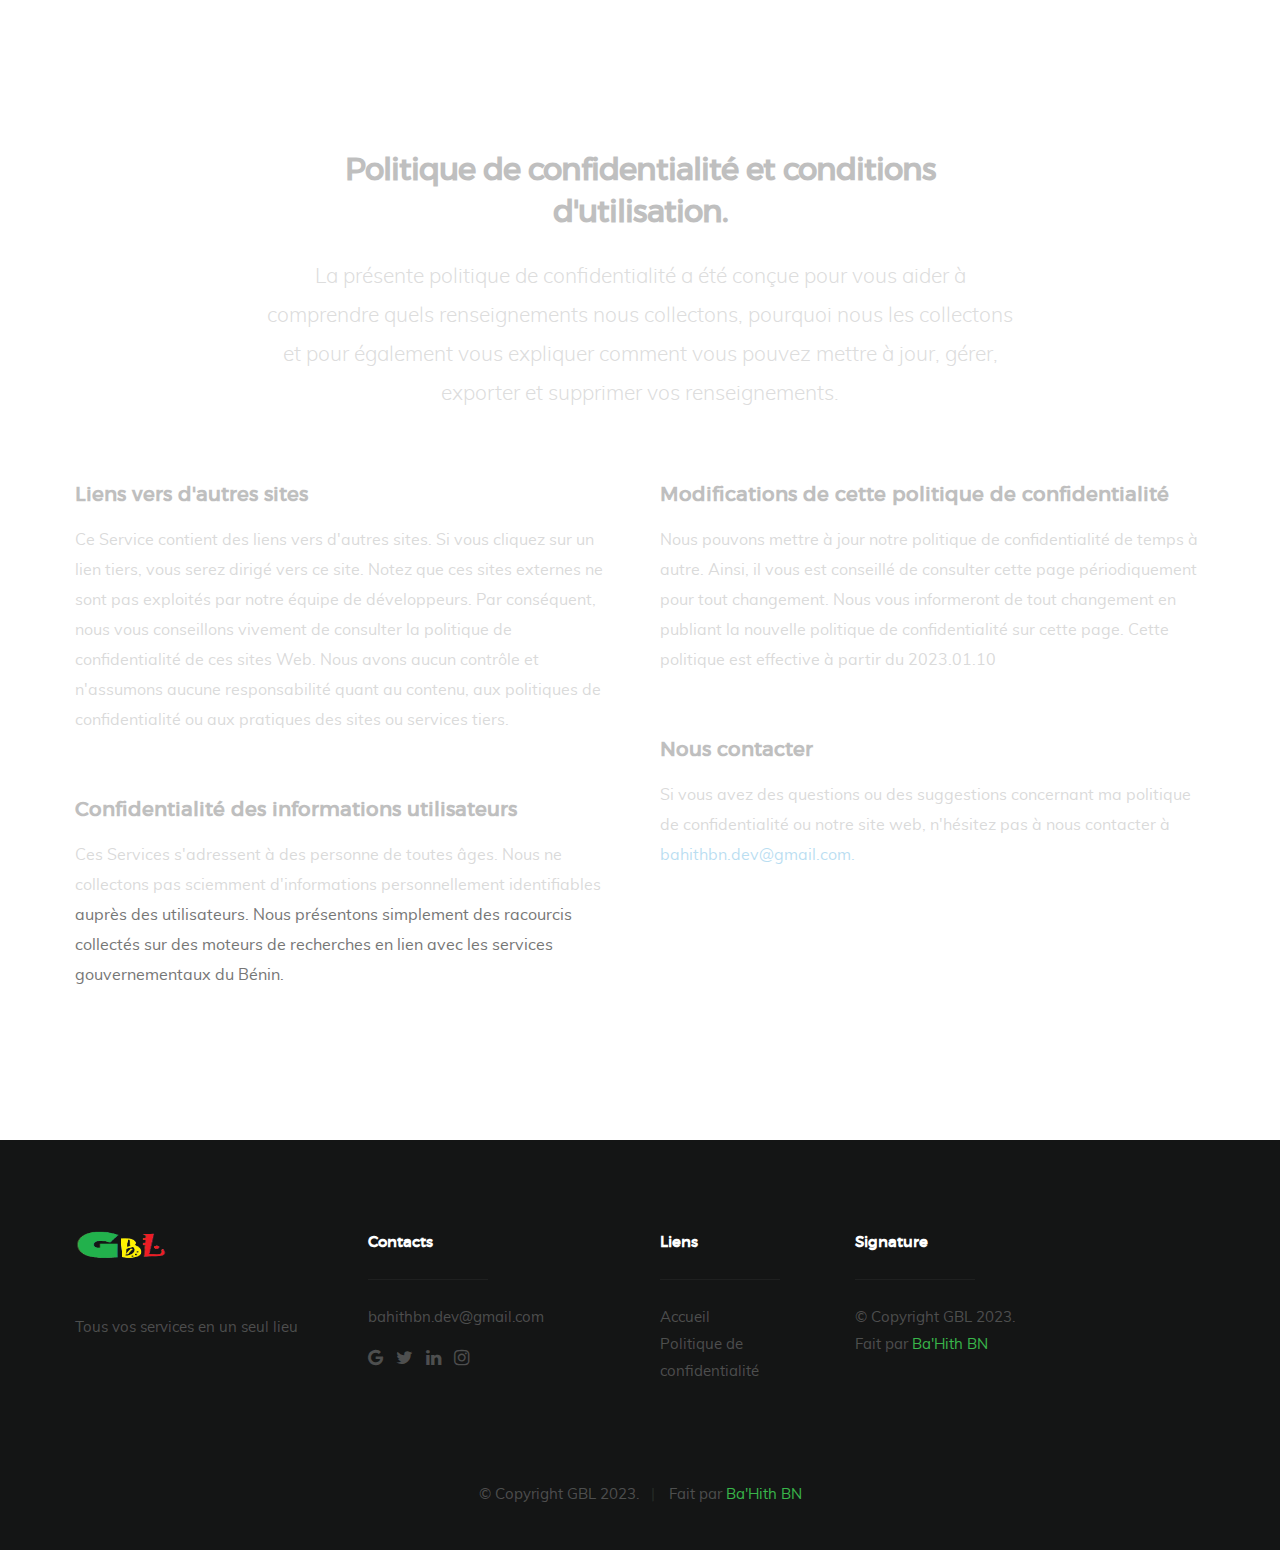
==== commit 38c2e5b1: "update privacy page" ====
--- a/pages/privacy.html
+++ b/pages/privacy.html
@@ -103,93 +103,93 @@
 
    <!-- footer
    ================================================== -->
-   <footer>
-
-	<div class="footer-main">
-		<div class="row">  
-
-			<div class="col-three md-1-3 tab-full footer-info">            
-
-				<div class="footer-logo"></div>
-
-				<p>
-					Tous vos liens en un seul lieu                    
-				</p>
-				
-				
-			</div> <!-- end footer-info -->
-
-			<div class="col-three md-1-3 tab-1-2 mob-full footer-contact">
-
-				<h4>Contacts</h4>
-
-				<p>
-					bahithbn.dev@gmail.com <br>
-				</p>        
-				
-				<ul class="footer-social-list">
-					<li>
-						<a href="mailto:bahithbn.dev@gmail.com"><i class="fa fa-google"></i></a>
-					</li>
-					<li>
-						<a href="https://twitter.com/SaazhAl?t=oyw2-KrS9MAQXTLAEJsPbg&s=09"><i class="fa fa-twitter"></i></a>
-					</li>
-					<li>
-						<a href="https://www.linkedin.com/in/ba-hith-bn-1179a51b2"><i class="fa fa-linkedin"></i></a>
-					</li>
-					<li>
-						<a href="https://www.instagram.com/saazh_albahith_bn/"><i class="fa fa-instagram"></i></a>
-					</li>
-				</ul>
-
-			</div> <!-- end footer-contact -->  
-
-			<div class="col-two md-1-3 tab-1-2 mob-full footer-site-links">
-
-				<h4>Liens</h4>
-
-				<ul class="list-links">
-					<li><a href="#">Home</a></li>
-					<li><a href="privacy.html">Politique de confidentialité</a></li>
-				</ul>	      		
-						
-			</div> <!-- end footer-site-links --> 
-
-			<div class="col-four md-1-2 tab-full footer-subscribe">
-
-				<h4>Signature</h4>
-
-				<div class="copyright">
-					<span>© Copyright GBL 2023.</span> <br>
-					<span>Fait par <a href="http://www.styleshout.com/">Ba'Hith BN</a></span>		         	
-				</div>      		
-						
-			</div> <!-- end footer-subscribe -->         
-
-		</div> <!-- /row -->
-	</div> <!-- end footer-main -->
-
-
-  <div class="footer-bottom">
-
-	  <div class="row">
-
-		  <div class="col-twelve">
-			  <div class="copyright">
-				 <span>© Copyright GBL 2023.</span> 
-				 <span>Fait par <a href="http://www.styleshout.com/">Ba'Hith BN</a></span>		         	
-			 </div>
-
-			 <div id="go-top">
-				<a class="smoothscroll" title="Back to Top" href="#top"><i class="icon-arrow-up"></i></a>
-			 </div>         
-		  </div>
-
-	  </div> <!-- end footer-bottom -->     	
-
-  </div>
-
-</footer>
+   	<footer>
+
+		<div class="footer-main">
+			<div class="row">  
+
+				<div class="col-three md-1-3 tab-full footer-info">            
+
+					<div class="footer-logo"></div>
+
+					<p>
+						Tous vos services en un seul lieu                    
+					</p>
+					
+					
+				</div> <!-- end footer-info -->
+
+				<div class="col-three md-1-3 tab-1-2 mob-full footer-contact">
+
+					<h4>Contacts</h4>
+
+					<p>
+						bahithbn.dev@gmail.com <br>
+					</p>        
+					
+					<ul class="footer-social-list">
+						<li>
+							<a href="mailto:bahithbn.dev@gmail.com" target="_blank"><i class="fa fa-google"></i></a>
+						</li>
+						<li>
+							<a href="https://twitter.com/SaazhAl?t=oyw2-KrS9MAQXTLAEJsPbg&s=09" target="_blank"><i class="fa fa-twitter"></i></a>
+						</li>
+						<li>
+							<a href="https://www.linkedin.com/in/ba-hith-bn-1179a51b2" target="_blank"><i class="fa fa-linkedin"></i></a>
+						</li>
+						<li>
+							<a href="https://www.instagram.com/saazh_albahith_bn/" target="_blank"><i class="fa fa-instagram"></i></a>
+						</li>
+					</ul>
+
+				</div> <!-- end footer-contact -->  
+
+				<div class="col-two md-1-3 tab-1-2 mob-full footer-site-links">
+
+					<h4>Liens</h4>
+
+					<ul class="list-links">
+						<li><a href="#">Accueil</a></li>
+						<li><a href="pages/privacy.html" target="_blank">Politique de confidentialité</a></li>
+					</ul>	      		
+							
+				</div> <!-- end footer-site-links --> 
+
+				<div class="col-four md-1-2 tab-full footer-subscribe">
+
+					<h4>Signature</h4>
+
+					<div class="copyright">
+						<span>© Copyright GBL 2023.</span> <br>
+						<span>Fait par <a href="https://bahithbenon.github.io/whoami/" target="_blank">Ba'Hith BN</a></span>		         	
+					</div>      		
+							
+				</div> <!-- end footer-subscribe -->         
+
+			</div> <!-- /row -->
+		</div> <!-- end footer-main -->
+
+
+		<div class="footer-bottom">
+
+			<div class="row">
+
+				<div class="col-twelve">
+					<div class="copyright">
+						<span>© Copyright GBL 2023.</span> 
+						<span>Fait par <a href="https://bahithbenon.github.io/whoami/" target="_blank">Ba'Hith BN</a></span>		         	
+					</div>
+
+					<div id="go-top">
+						<a class="smoothscroll" title="Back to Top" href="#top"><i class="icon-arrow-up"></i></a>
+					</div>         
+				</div>
+
+			</div> <!-- end footer-bottom -->     	
+
+		</div>
+
+	</footer>
 
     <div id="preloader"> 
     	<div id="loader"></div>
--- a/pages/css/main.css
+++ b/pages/css/main.css
@@ -1775,6 +1775,7 @@
     position: static;
     padding: 15rem 6rem 366px;
     margin: 0 auto;
+    margin-bottom: 100px;
   }
   .home-content-left h1 {
     margin-bottom: 3.6rem;
@@ -1808,6 +1809,7 @@
 @media only screen and (max-width: 600px) {
   .home-content-left {
     padding: 12rem 6rem 366px;
+    margin-bottom: 100px;
   }
   .home-content-left h1 {
     font-size: 3.3rem;
@@ -1833,6 +1835,7 @@
   }
   .home-content-left {
     padding: 12rem 2.5rem 366px;
+    margin-bottom: 100px;
     width: 100%;
   }
   .home-content-left h1 {
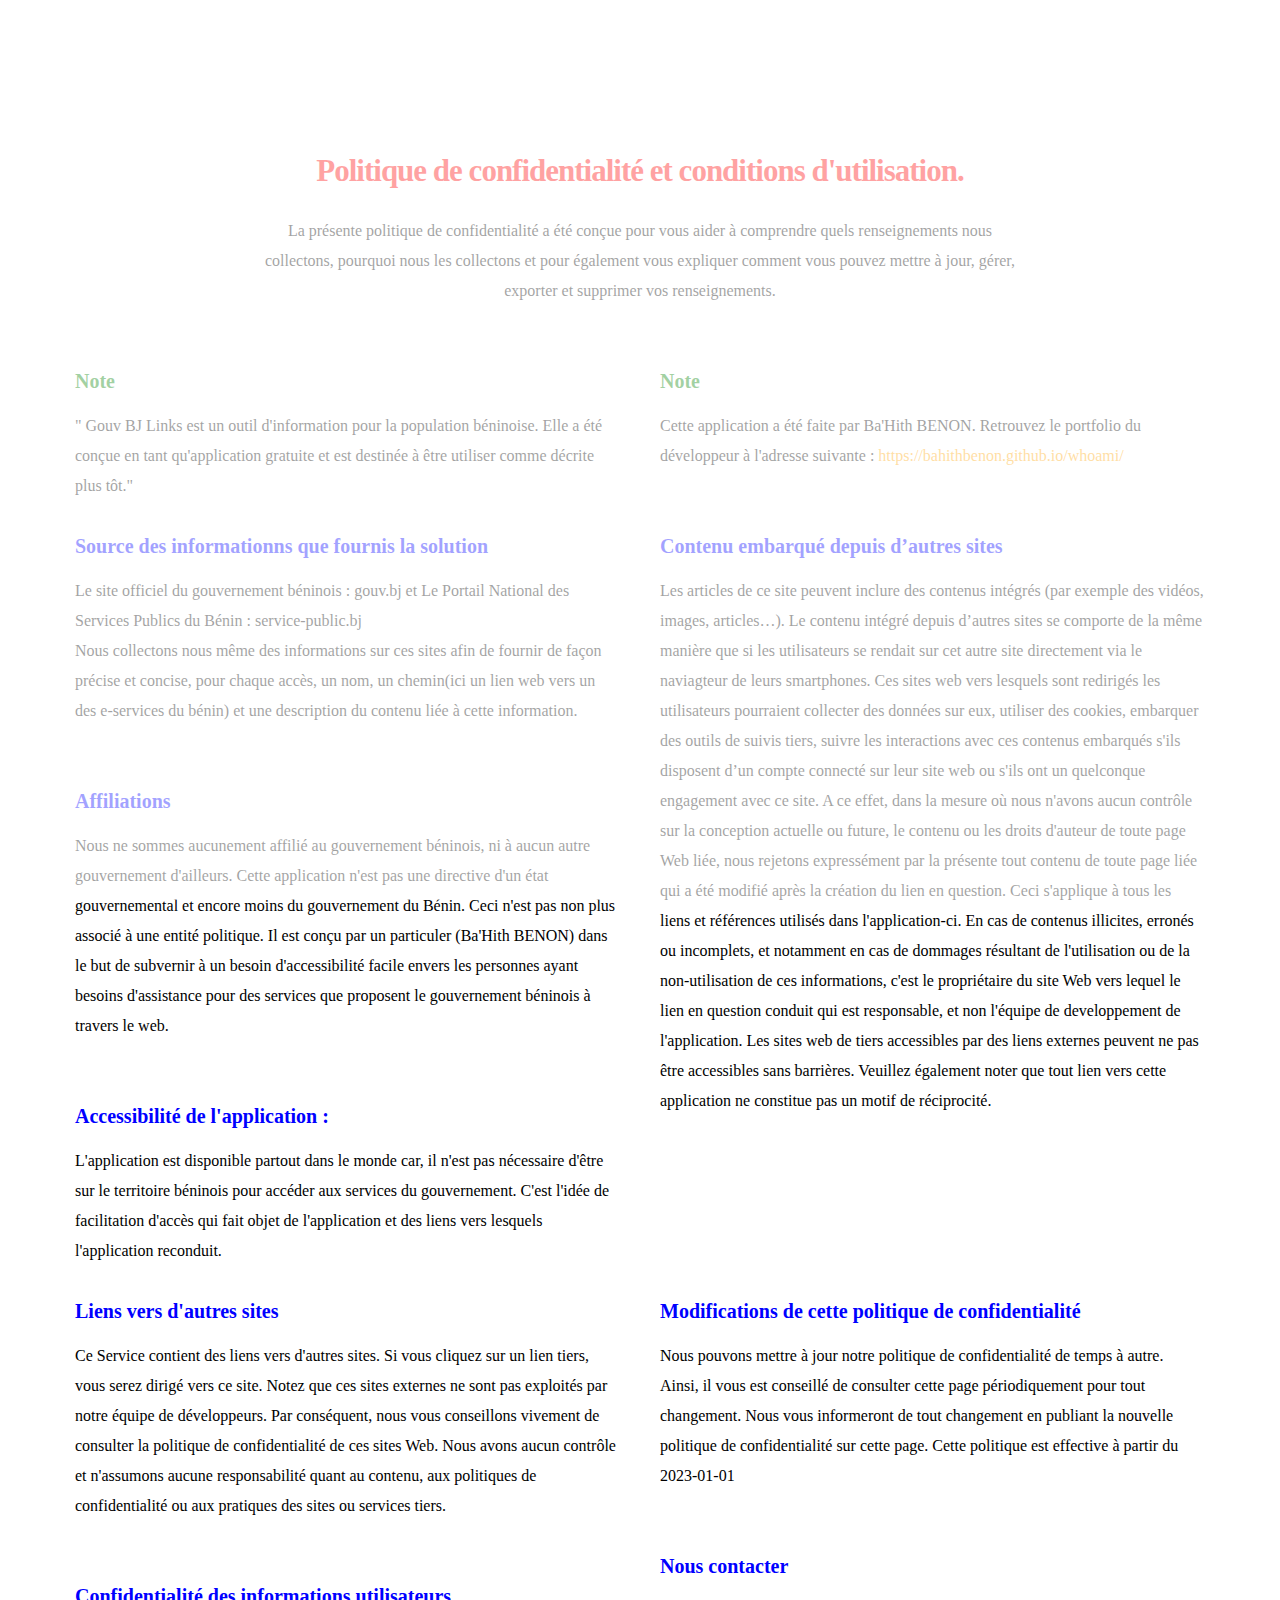
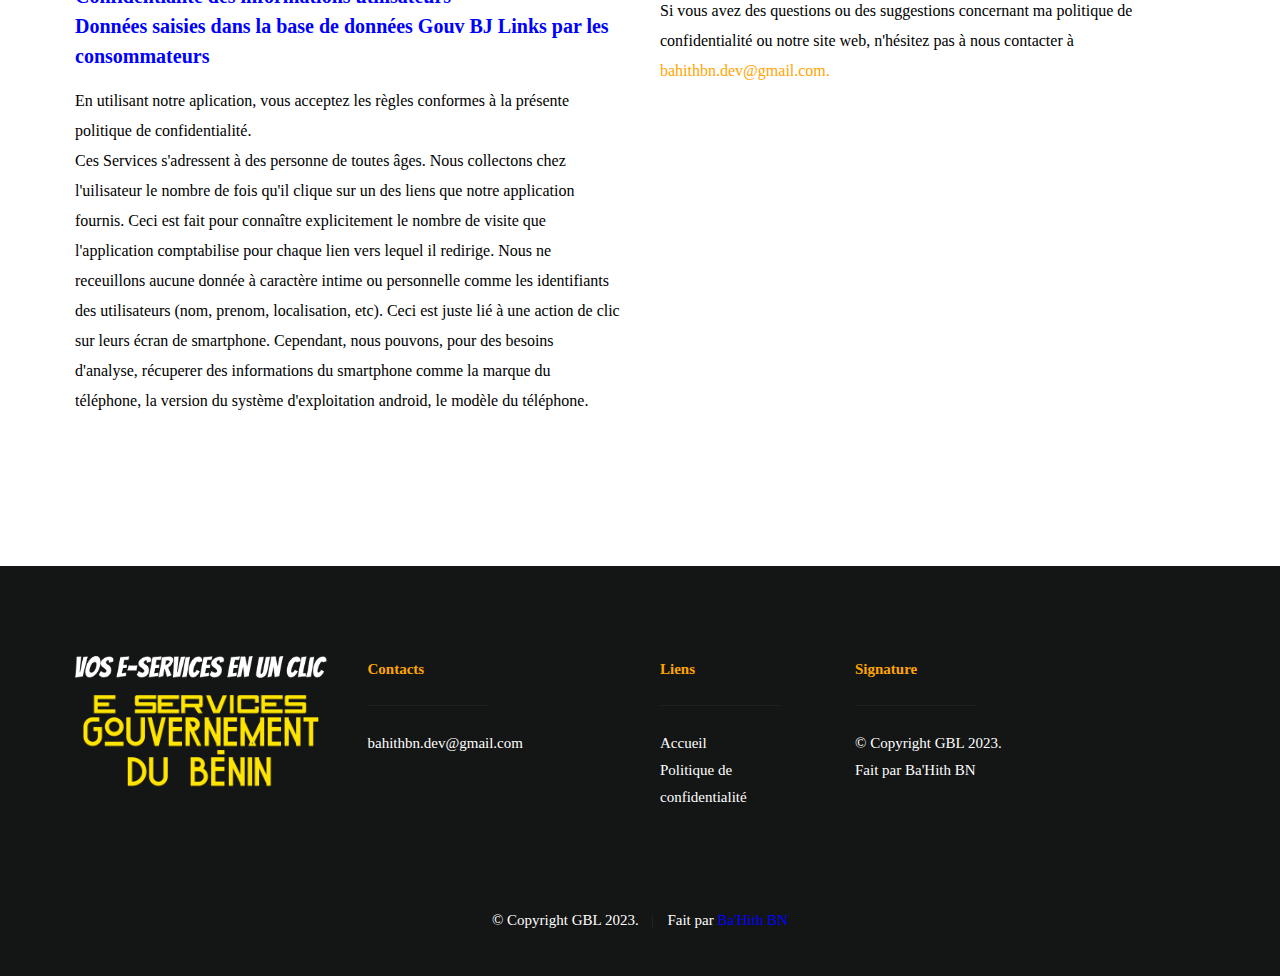
==== commit 3e8140d1: "update policy and font family" ====
--- a/pages/privacy.html
+++ b/pages/privacy.html
@@ -12,7 +12,7 @@
    <meta charset="utf-8">
    <title>GBJL | Privacy</title>
    <meta name="description" content="">
-   <meta name="author" content="">
+   <meta name="author" content="Ba'Hith BENON">
 
    <!-- mobile specific metas
    ================================================== -->
@@ -25,11 +25,25 @@
    <link rel="stylesheet" href="css/main.css">
 
    <style type="text/css" media="screen">
-      #styles { 
-   	    background: white;
-   		 padding-top: 15rem;
-   		 padding-bottom: 12rem;   	
-   	}      	
+      	#styles { 
+			background: white;
+			padding-top: 15rem;
+			padding-bottom: 12rem;   	
+   		}
+
+		*{
+			color: black !important;
+			font-family: Glint !important;
+		} 	
+
+		.text-danger {color: red !important;}
+		.text-success {color: green !important;}
+		.text-warning {color: orange !important;}
+		.text-primary {color: blue !important;}
+		.text-light {color: white !important;}
+
+		a{color: orange;}
+		
    </style>  
 
    <!-- script
@@ -54,41 +68,123 @@
 
    	   <div class="col-twelve tab-full">
 
-   		   <h1>Politique de confidentialité et conditions d'utilisation.</h1>
-
-   			<p class="lead">La présente politique de confidentialité a été conçue pour vous aider à comprendre quels renseignements nous collectons, 
+   		   <h1 class="text-danger">Politique de confidentialité et conditions d'utilisation.</h1>
+
+   			<p >La présente politique de confidentialité a été conçue pour vous aider à comprendre quels renseignements nous collectons, 
 				pourquoi nous les collectons et pour également vous expliquer comment vous pouvez mettre à jour, gérer, exporter et supprimer vos renseignements.</p>   			
    		</div>
 
      	</div>
 
+		<div class="row">
+			<div class="col-six tab-full">
+				<h3 class="text-success">Note</h3>
+				" Gouv BJ Links est un outil d'information pour la population béninoise. 
+				Elle a été conçue en tant qu'application gratuite et est destinée à être utiliser comme décrite plus tôt."
+				
+			<br>
+			<br>
+			</div>
+			<div class="col-six tab-full">
+				<h3 class="text-success">Note</h3>
+				Cette application a été faite par Ba'Hith BENON.
+				Retrouvez le portfolio du développeur à l'adresse suivante : 
+					<a href="https://bahithbenon.github.io/whoami/"  target="_blank"
+					class="text-warning">https://bahithbenon.github.io/whoami/</a>
+			<br>
+			</div>
+		</div>
+
+		 <div class="row">
+			<div class="col-six tab-full">
+				<h3 class="text-primary">Source des informationns que fournis la solution</h3>
+				 <p>Le site officiel du gouvernement béninois : <a href="https://www.gouv.bj/">gouv.bj</a> et Le Portail National des Services Publics du Bénin : 
+					<a href="https://service-public.bj/">service-public.bj</a>
+					<br>
+					Nous collectons nous même des informations sur ces sites afin de fournir de façon précise et concise, pour chaque accès, 
+					un nom, un chemin(ici un lien web vers un des e-services du bénin) et une description du contenu liée à cette information.
+				</p>
+			   <br>
+			   <h3 class="text-primary">Affiliations</h3>
+				 <p> Nous ne sommes aucunement affilié au gouvernement béninois, ni à aucun autre gouvernement d'ailleurs.
+					Cette application n'est pas une directive d'un état gouvernemental et encore moins du gouvernement du Bénin.
+					Ceci n'est pas non plus associé à une entité politique.
+					Il est conçu par un particuler (Ba'Hith BENON) dans le but de subvernir à un besoin d'accessibilité facile envers les personnes
+					ayant besoins d'assistance pour des services que proposent le gouvernement béninois à travers le web. 
+				</p>
+				<br>
+				<h3 class="text-primary">Accessibilité de l'application :</h3>
+				<p>L'application est disponible partout dans le monde car, il n'est pas nécessaire d'être sur le territoire béninois
+				   pour accéder aux services du gouvernement. C'est l'idée de facilitation d'accès qui fait objet de l'application et 
+				   des liens vers lesquels l'application reconduit.
+				   </a>
+			  </p>
+			 </div>
+
+			 <div class="col-six tab-full">
+			   <h3 class="text-primary">Contenu embarqué depuis d’autres sites</h3>
+				 <p>Les articles de ce site peuvent inclure des contenus intégrés (par exemple des vidéos, images, articles…). 
+					Le contenu intégré depuis d’autres sites se comporte de la même manière que si les utilisateurs se rendait sur cet autre site
+					directement via le naviagteur de leurs smartphones.
+					
+					Ces sites web vers lesquels sont redirigés les utilisateurs pourraient collecter des données sur eux, 
+					utiliser des cookies, embarquer des outils de suivis tiers, 
+					suivre les interactions avec ces contenus embarqués s'ils disposent d’un compte connecté sur leur site web 
+					ou s'ils ont un quelconque engagement avec ce site.
+					
+					A ce effet, dans la mesure où nous n'avons aucun contrôle sur la
+					conception actuelle ou future, le contenu ou les droits d'auteur de toute page Web liée, nous
+					rejetons expressément par la présente tout contenu de toute page liée qui a été modifié après
+					la création du lien en question. Ceci s'applique à tous les liens et références utilisés dans l'application-ci.
+					En cas de contenus illicites, erronés ou incomplets, et notamment en cas de dommages résultant de l'utilisation 
+					ou de la non-utilisation de ces informations, c'est le propriétaire du site Web vers lequel le lien en question
+					conduit qui est responsable, et non l'équipe de developpement de l'application.
+					
+					Les sites web de tiers accessibles par des liens externes peuvent ne pas être
+					accessibles sans barrières. Veuillez également noter que tout lien vers cette application ne
+					constitue pas un motif de réciprocité.
+				</p>
+			   <br>
+		   </div>	         
+
+	   </div> <!-- end row -->
+
      	<div class="row">
      		<div class="col-six tab-full">
-		     	<h3>Liens vers d'autres sites</h3>
+		     	<h3 class="text-primary">Liens vers d'autres sites</h3>
 		      	<p>Ce Service contient des liens vers d'autres sites. Si vous cliquez sur un lien tiers, vous serez dirigé vers ce site. 
 					Notez que ces sites externes ne sont pas exploités par notre équipe de développeurs. 
 					Par conséquent, nous vous conseillons vivement de consulter la politique de confidentialité de ces sites Web. 
 					Nous avons aucun contrôle et n'assumons aucune responsabilité quant au contenu, aux politiques de confidentialité ou aux pratiques des sites ou services tiers.
 	         	</p>
 				<br>
-				<h3>Confidentialité des informations utilisateurs</h3>
-		      	<p> Ces Services s'adressent à des personne de toutes âges. 
-					Nous ne collectons pas sciemment d'informations personnellement identifiables auprès des utilisateurs. 
-					Nous présentons simplement des racourcis collectés sur des moteurs de recherches en lien avec les services 
-					gouvernementaux du Bénin.
+				<h3 class="text-primary">Confidentialité des informations utilisateurs <br>
+					Données saisies dans la base de données Gouv BJ Links par les consommateurs</h3>
+		      	<p> <span class="text-bold">En utilisant notre aplication, vous acceptez les règles conformes à la présente politique de confidentialité.</span>
+					<br>
+					
+					Ces Services s'adressent à des personne de toutes âges. 
+					
+					Nous collectons chez l'uilisateur le nombre de fois qu'il clique sur un des liens que notre application fournis. 
+					Ceci est fait pour connaître explicitement le nombre de visite que l'application comptabilise pour chaque lien vers lequel il redirige. 
+					Nous ne receuillons aucune donnée à caractère intime ou personnelle comme les identifiants des utilisateurs
+					(nom, prenom, localisation, etc). Ceci est juste lié à une action de clic sur leurs écran de smartphone.
+					
+					Cependant, nous pouvons, pour des besoins d'analyse, récuperer des informations du smartphone comme
+					la marque du téléphone, la version du système d'exploitation android, le modèle du téléphone.
 	         	</p>
 	      	</div>
 
 	      	<div class="col-six tab-full">
-				<h3>Modifications de cette politique de confidentialité</h3>
+				<h3 class="text-primary">Modifications de cette politique de confidentialité</h3>
 		      	<p>Nous pouvons mettre à jour notre politique de confidentialité de temps à autre. 
 					Ainsi, il vous est conseillé de consulter cette page périodiquement pour tout changement. 
 					Nous vous informeront de tout changement en publiant la nouvelle politique de confidentialité sur cette page.
-					Cette politique est effective à partir du 2023.01.10</p>
+					Cette politique est effective à partir du 2023-01-01</p>
 				<br>
-				<h3>Nous contacter</h3>
+				<h3 class="text-primary">Nous contacter</h3>
 		      	<p>Si vous avez des questions ou des suggestions concernant ma politique de confidentialité ou notre site web,
-					n'hésitez pas à nous contacter à <a href="mailto:bahithbn.dev@gmail.com" class="text-reset">bahithbn.dev@gmail.com.</a>
+					n'hésitez pas à nous contacter à <a href="mailto:bahithbn.dev@gmail.com" class="text-reset text-warning">bahithbn.dev@gmail.com.</a>
 				</p>
 			</div>	         
 
@@ -110,10 +206,12 @@
 
 				<div class="col-three md-1-3 tab-full footer-info">            
 
-					<div class="footer-logo"></div>
-
-					<p>
-						Tous vos services en un seul lieu                    
+					<!--<div class="footer-logo"></div>-->
+
+					<p class="text-light">
+						<img src="../pages/images/gouv_slogan_light.png" alt="" srcset="">
+						<br>         
+						<img src="../pages/images/gouv_slo_yellow.png" alt="" srcset="">
 					</p>
 					
 					
@@ -121,24 +219,24 @@
 
 				<div class="col-three md-1-3 tab-1-2 mob-full footer-contact">
 
-					<h4>Contacts</h4>
-
-					<p>
+					<h4 class="text-warning">Contacts</h4>
+
+					<p class="text-light">
 						bahithbn.dev@gmail.com <br>
 					</p>        
 					
 					<ul class="footer-social-list">
 						<li>
-							<a href="mailto:bahithbn.dev@gmail.com" target="_blank"><i class="fa fa-google"></i></a>
+							<a href="mailto:bahithbn.dev@gmail.com" target="_blank"><i class="fa fa-google text-warning"></i></a>
 						</li>
 						<li>
-							<a href="https://twitter.com/SaazhAl?t=oyw2-KrS9MAQXTLAEJsPbg&s=09" target="_blank"><i class="fa fa-twitter"></i></a>
+							<a href="https://twitter.com/SaazhAl?t=oyw2-KrS9MAQXTLAEJsPbg&s=09" target="_blank"><i class="fa fa-twitter text-warning"></i></a>
 						</li>
 						<li>
-							<a href="https://www.linkedin.com/in/ba-hith-bn-1179a51b2" target="_blank"><i class="fa fa-linkedin"></i></a>
+							<a href="https://www.linkedin.com/in/ba-hith-bn-1179a51b2" target="_blank"><i class="fa fa-linkedin text-warning"></i></a>
 						</li>
 						<li>
-							<a href="https://www.instagram.com/saazh_albahith_bn/" target="_blank"><i class="fa fa-instagram"></i></a>
+							<a href="https://www.instagram.com/saazh_albahith_bn/" target="_blank"><i class="fa fa-instagram text-warning"></i></a>
 						</li>
 					</ul>
 
@@ -146,22 +244,22 @@
 
 				<div class="col-two md-1-3 tab-1-2 mob-full footer-site-links">
 
-					<h4>Liens</h4>
+					<h4 class="text-warning">Liens</h4>
 
 					<ul class="list-links">
-						<li><a href="#">Accueil</a></li>
-						<li><a href="pages/privacy.html" target="_blank">Politique de confidentialité</a></li>
+						<li><a href="#" class="text-light">Accueil</a></li>
+						<li><a href="pages/privacy.html" target="_blank" class="text-light">Politique de confidentialité</a></li>
 					</ul>	      		
 							
 				</div> <!-- end footer-site-links --> 
 
 				<div class="col-four md-1-2 tab-full footer-subscribe">
 
-					<h4>Signature</h4>
+					<h4 class="text-warning">Signature</h4>
 
 					<div class="copyright">
-						<span>© Copyright GBL 2023.</span> <br>
-						<span>Fait par <a href="https://bahithbenon.github.io/whoami/" target="_blank">Ba'Hith BN</a></span>		         	
+						<span class="text-light">© Copyright GBL 2023.</span> <br>
+						<span class="text-light">Fait par <a href="https://bahithbenon.github.io/whoami/" target="_blank" class="text-light">Ba'Hith BN</a></span>		         	
 					</div>      		
 							
 				</div> <!-- end footer-subscribe -->         
@@ -176,12 +274,12 @@
 
 				<div class="col-twelve">
 					<div class="copyright">
-						<span>© Copyright GBL 2023.</span> 
-						<span>Fait par <a href="https://bahithbenon.github.io/whoami/" target="_blank">Ba'Hith BN</a></span>		         	
+						<span class="text-light">© Copyright GBL 2023.</span> 
+						<span class="text-light">Fait par <a href="https://bahithbenon.github.io/whoami/" target="_blank" class="text-primary">Ba'Hith BN</a></span>		         	
 					</div>
 
 					<div id="go-top">
-						<a class="smoothscroll" title="Back to Top" href="#top"><i class="icon-arrow-up"></i></a>
+						<a class="smoothscroll" title="Back to Top" href="#top"><i class="icon-arrow-up text-light"></i></a>
 					</div>         
 				</div>
 
--- a/pages/css/main.css
+++ b/pages/css/main.css
@@ -2682,9 +2682,9 @@
   padding: 0;
   outline: 0;
   border: none;
-  width: 93px;
-  height: 30px;
-  background: url("../images/app_logo_off.png") no-repeat center;
+  width: 512px;
+  height: 512px;
+  background: url("../images/gbjlinks_icon.png") no-repeat center;
   background-size: 93px 30px;
   font: 0/0 a;
   text-shadow: none;
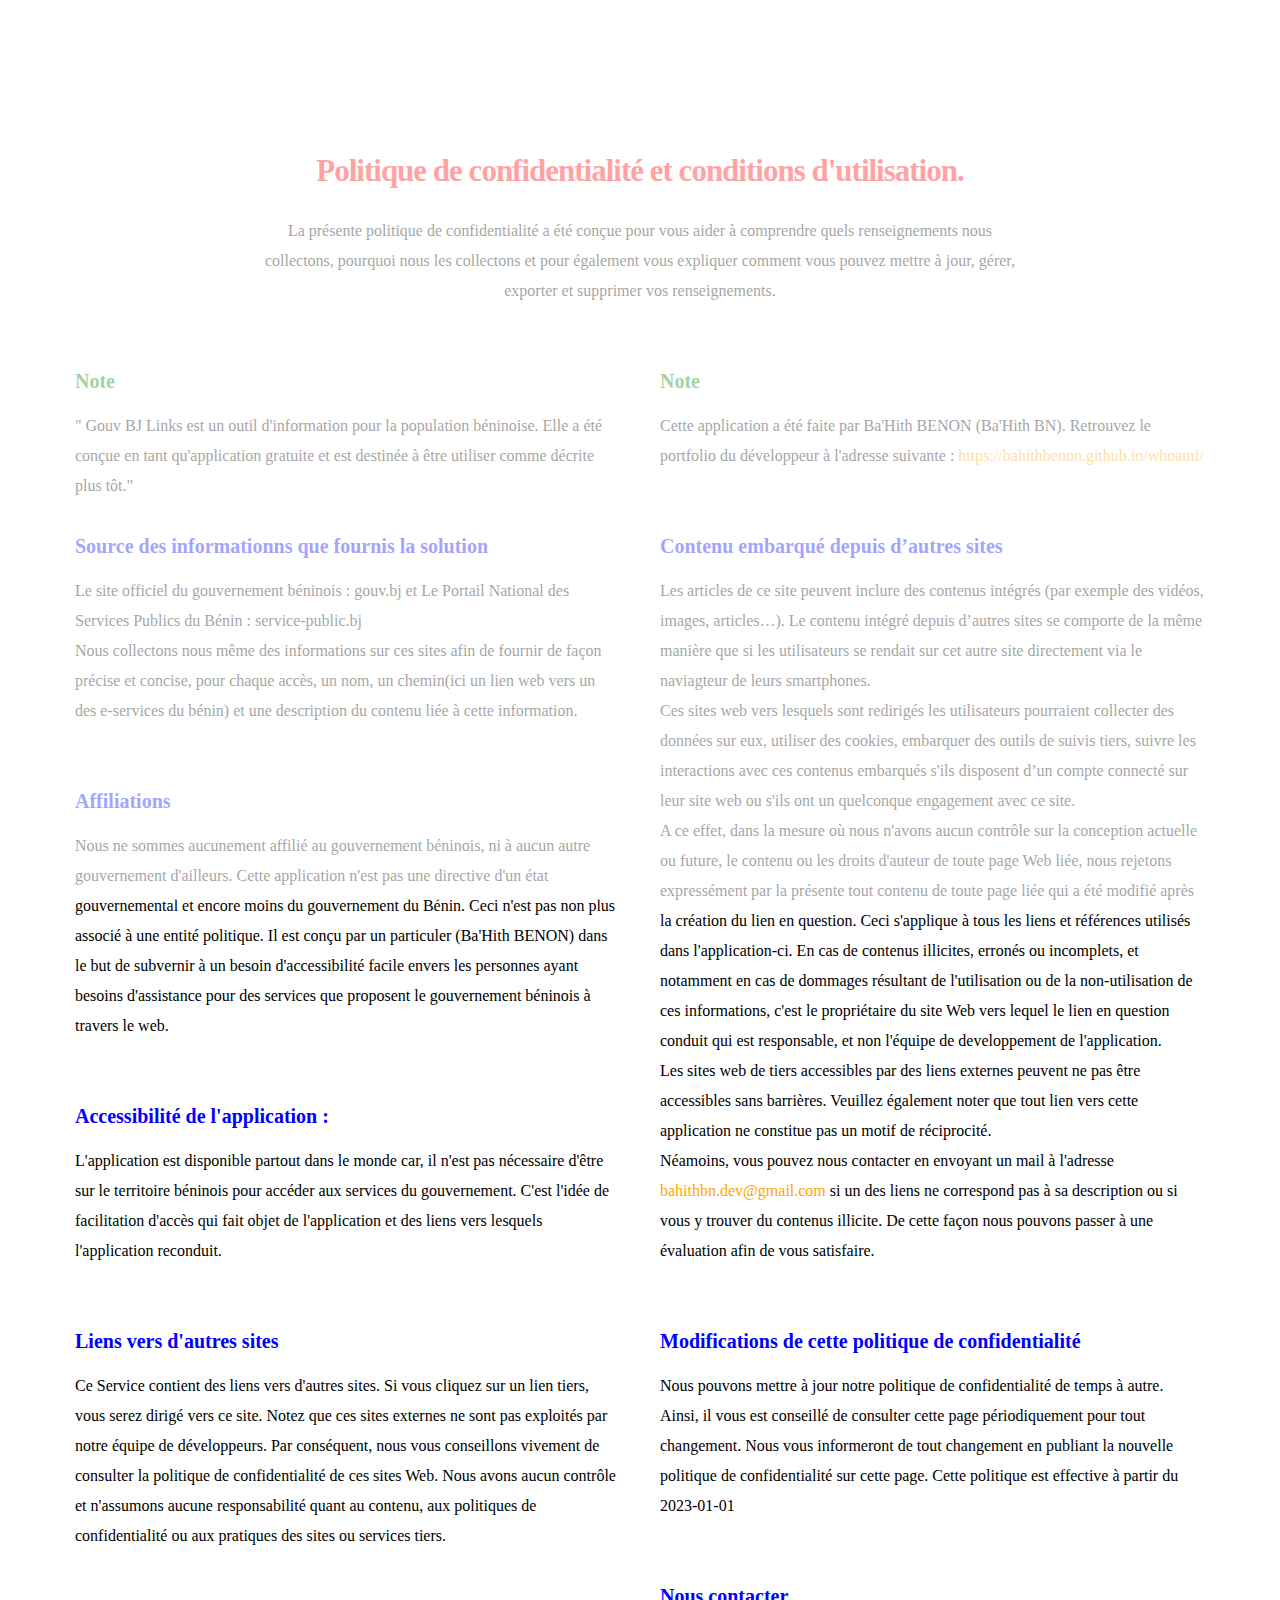
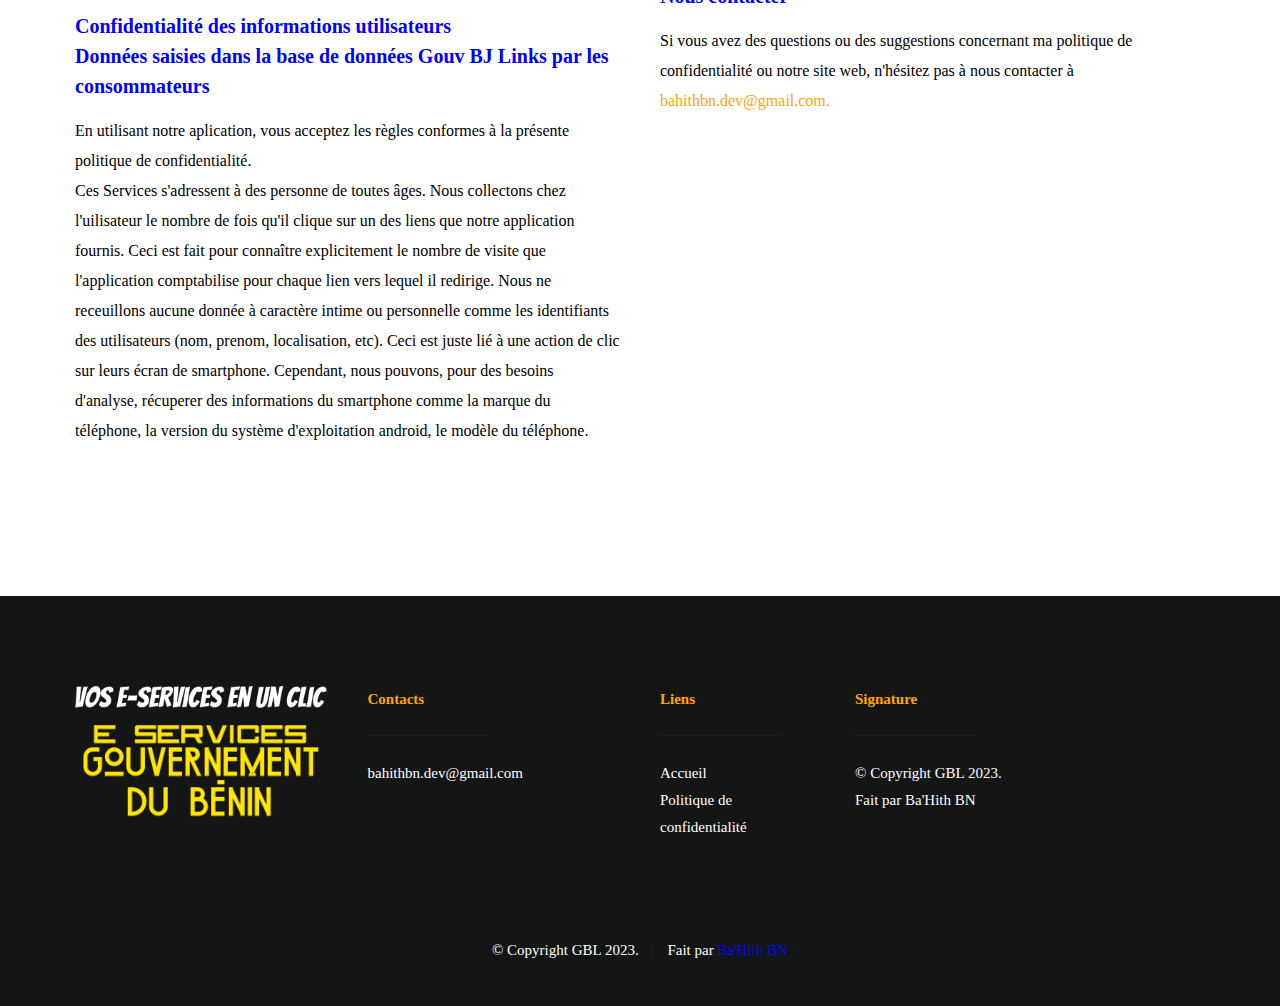
==== commit faa3578a: "update privacy" ====
--- a/pages/privacy.html
+++ b/pages/privacy.html
@@ -11,8 +11,10 @@
    ================================================== -->
    <meta charset="utf-8">
    <title>GBJL | Privacy</title>
-   <meta name="description" content="">
+   <meta name="description" content="Liens publiques liés au gouvernement béninois">
    <meta name="author" content="Ba'Hith BENON">
+   <meta name="keywords"
+	   content="benin, bj, gouv, bahithbb, bahith, bahithbenon, app, mobile">
 
    <!-- mobile specific metas
    ================================================== -->
@@ -53,8 +55,8 @@
 
    <!-- favicons
 	================================================== -->
-    <link rel="shortcut icon" href="images/app_logo_off.png" type="image/x-icon">
-    <link rel="icon" href="images/app_logo_off.png" type="image/x-icon">
+    <link rel="shortcut icon" href="images/gbjlinks_icon.png" type="image/x-icon">
+    <link rel="icon" href="images/gbjlinks_icon.png" type="image/x-icon">
 
 </head>
 
@@ -87,7 +89,7 @@
 			</div>
 			<div class="col-six tab-full">
 				<h3 class="text-success">Note</h3>
-				Cette application a été faite par Ba'Hith BENON.
+				Cette application a été faite par Ba'Hith BENON (Ba'Hith BN).
 				Retrouvez le portfolio du développeur à l'adresse suivante : 
 					<a href="https://bahithbenon.github.io/whoami/"  target="_blank"
 					class="text-warning">https://bahithbenon.github.io/whoami/</a>
@@ -126,12 +128,12 @@
 				 <p>Les articles de ce site peuvent inclure des contenus intégrés (par exemple des vidéos, images, articles…). 
 					Le contenu intégré depuis d’autres sites se comporte de la même manière que si les utilisateurs se rendait sur cet autre site
 					directement via le naviagteur de leurs smartphones.
-					
+					<br>
 					Ces sites web vers lesquels sont redirigés les utilisateurs pourraient collecter des données sur eux, 
 					utiliser des cookies, embarquer des outils de suivis tiers, 
 					suivre les interactions avec ces contenus embarqués s'ils disposent d’un compte connecté sur leur site web 
 					ou s'ils ont un quelconque engagement avec ce site.
-					
+					<br>
 					A ce effet, dans la mesure où nous n'avons aucun contrôle sur la
 					conception actuelle ou future, le contenu ou les droits d'auteur de toute page Web liée, nous
 					rejetons expressément par la présente tout contenu de toute page liée qui a été modifié après
@@ -139,10 +141,15 @@
 					En cas de contenus illicites, erronés ou incomplets, et notamment en cas de dommages résultant de l'utilisation 
 					ou de la non-utilisation de ces informations, c'est le propriétaire du site Web vers lequel le lien en question
 					conduit qui est responsable, et non l'équipe de developpement de l'application.
-					
+					<br>
 					Les sites web de tiers accessibles par des liens externes peuvent ne pas être
 					accessibles sans barrières. Veuillez également noter que tout lien vers cette application ne
 					constitue pas un motif de réciprocité.
+					<br>
+					Néamoins, vous pouvez nous contacter en envoyant un mail à l'adresse 
+					<a href="mailto:bahithbn.dev@gmail.com" class="text-reset text-warning">bahithbn.dev@gmail.com</a>
+					si un des liens ne correspond pas à sa description 
+					ou si vous y trouver du contenus illicite. De cette façon nous pouvons passer à une évaluation afin de vous satisfaire.
 				</p>
 			   <br>
 		   </div>	         
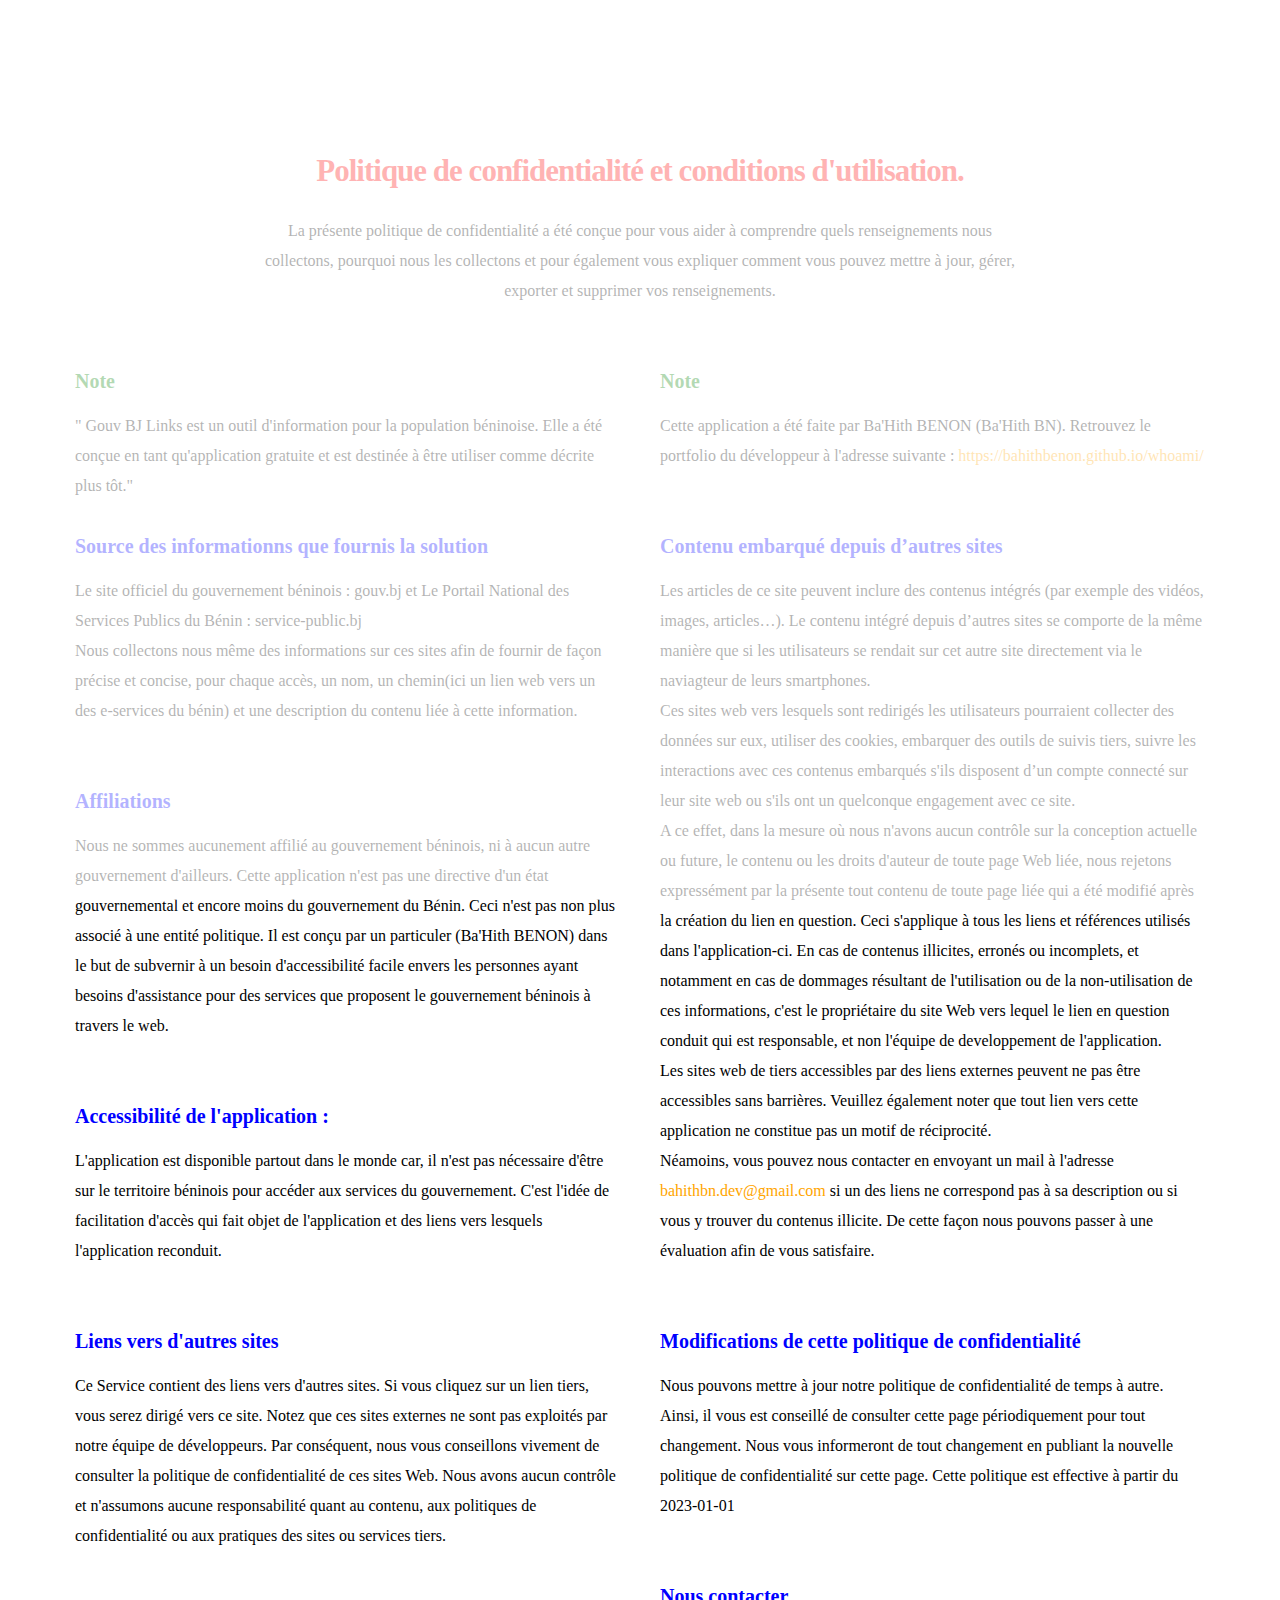
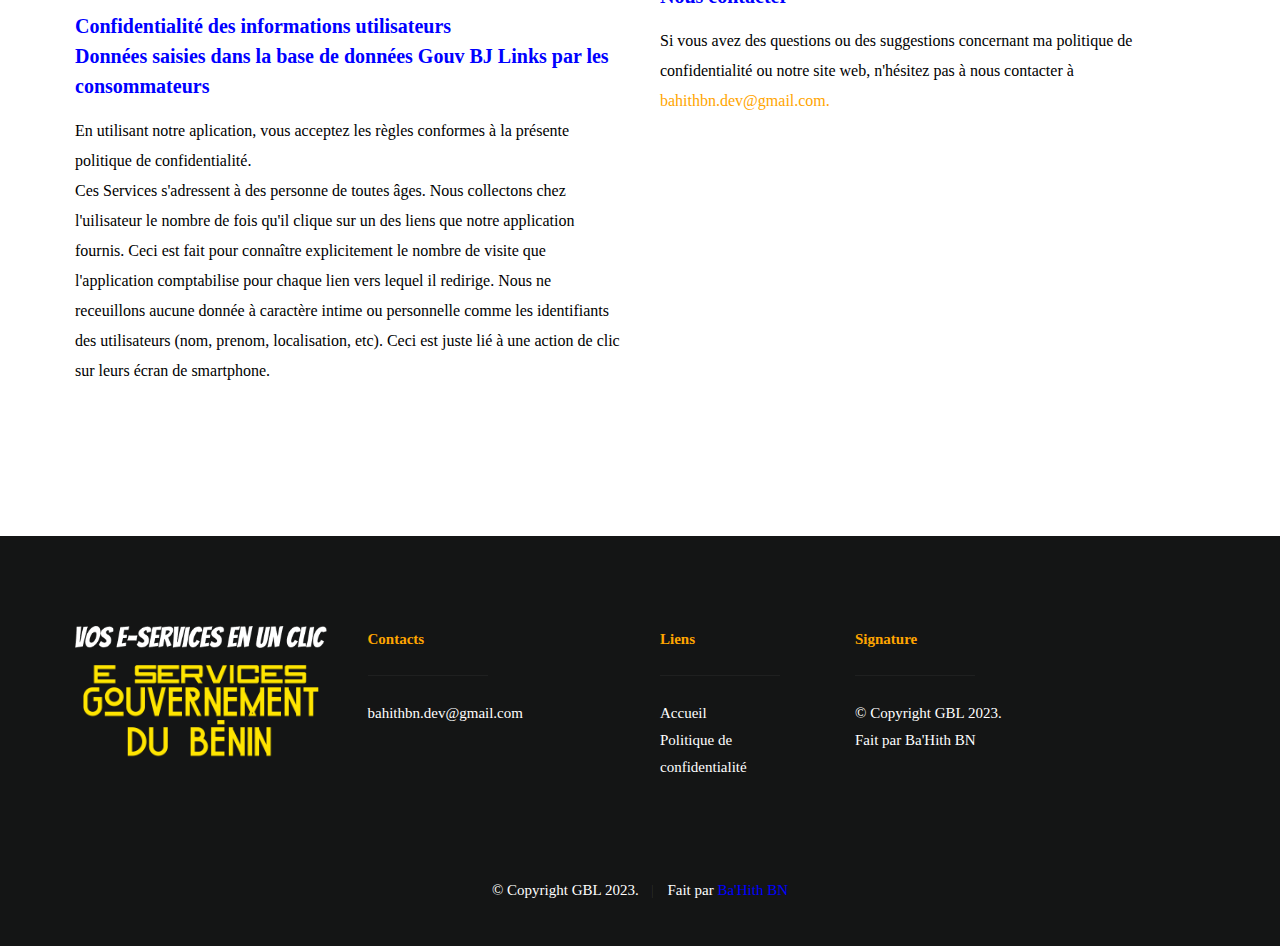
==== commit 8a181adf: "update privacy ..." ====
--- a/pages/privacy.html
+++ b/pages/privacy.html
@@ -177,8 +177,6 @@
 					Nous ne receuillons aucune donnée à caractère intime ou personnelle comme les identifiants des utilisateurs
 					(nom, prenom, localisation, etc). Ceci est juste lié à une action de clic sur leurs écran de smartphone.
 					
-					Cependant, nous pouvons, pour des besoins d'analyse, récuperer des informations du smartphone comme
-					la marque du téléphone, la version du système d'exploitation android, le modèle du téléphone.
 	         	</p>
 	      	</div>
 
